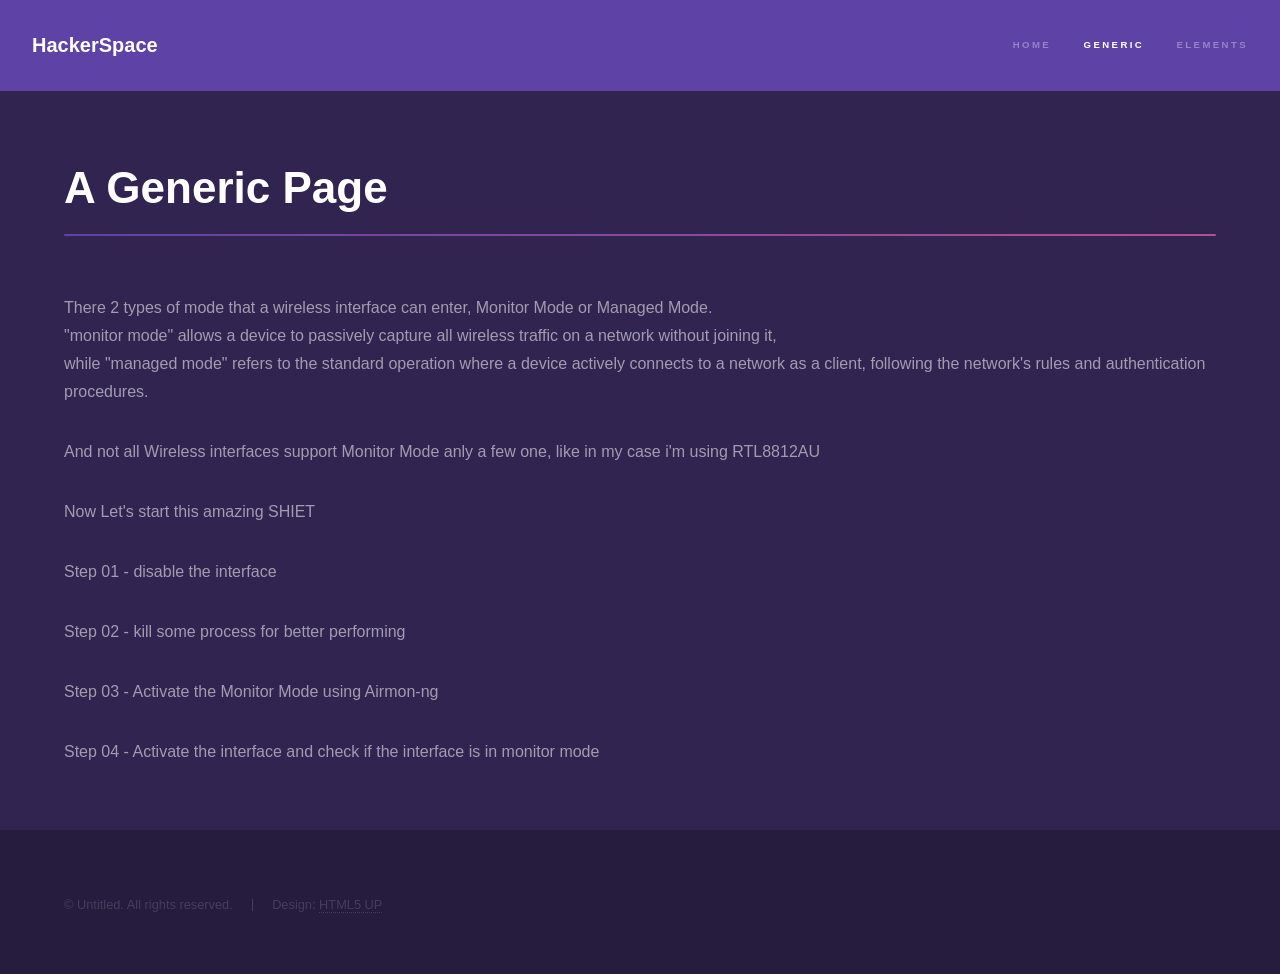
==== generic_monitor_mode.html @ bdade657 "Add files via upload" ====
<!DOCTYPE HTML>
<!--
	Hyperspace by HTML5 UP
	html5up.net | @ajlkn
	Free for personal and commercial use under the CCA 3.0 license (html5up.net/license)
-->
<html>
	<head>
		<title>Generic - Hyperspace by HTML5 UP</title>
		<meta charset="utf-8" />
		<meta name="viewport" content="width=device-width, initial-scale=1, user-scalable=no" />
		<link rel="stylesheet" href="assets/css/main.css" />
		<noscript><link rel="stylesheet" href="assets/css/noscript.css" /></noscript>
	</head>
	<body class="is-preload">

		<!-- Header -->
			<header id="header">
				<a href="index.html" class="title">HackerSpace</a>
				<nav>
					<ul>
						<li><a href="index.html">Home</a></li>
						<li><a href="generic.html" class="active">Generic</a></li>
						<li><a href="elements.html">Elements</a></li>
					</ul>
				</nav>
			</header>

		<!-- Wrapper -->
			<div id="wrapper">

				<!-- Main -->
					<section id="main" class="wrapper">
						<div class="inner">
							<h1 class="major">A Generic Page</h1>
							<p>There 2 types of mode that a wireless interface can enter, Monitor Mode or Managed Mode. <br />
								"monitor mode" allows a device to passively capture all wireless traffic on a network without joining it, <br />
								 while "managed mode" refers to the standard operation where a device actively connects to a network as a client, following the network's rules and authentication procedures. 
							</p>
							<p>And not all Wireless interfaces support Monitor Mode anly a few one, like in my case i'm using RTL8812AU</p>
							<p>Now Let's start this amazing SHIET</p>

							<p>Step 01 - disable the interface</p>
							<p>Step 02 - kill some process for better performing</p>
							<p>Step 03 - Activate the Monitor Mode using Airmon-ng</p>
							<p>Step 04 - Activate the interface and check if the interface is in monitor mode </p>
						</div>
					</section>

			</div>

		<!-- Footer -->
			<footer id="footer" class="wrapper alt">
				<div class="inner">
					<ul class="menu">
						<li>&copy; Untitled. All rights reserved.</li><li>Design: <a href="http://html5up.net">HTML5 UP</a></li>
					</ul>
				</div>
			</footer>

		<!-- Scripts -->
			<script src="assets/js/jquery.min.js"></script>
			<script src="assets/js/jquery.scrollex.min.js"></script>
			<script src="assets/js/jquery.scrolly.min.js"></script>
			<script src="assets/js/browser.min.js"></script>
			<script src="assets/js/breakpoints.min.js"></script>
			<script src="assets/js/util.js"></script>
			<script src="assets/js/main.js"></script>

	</body>
</html>
---- assets/css/main.css ----
@import url(fontawesome-all.min.css);

/*
	Hyperspace by HTML5 UP
	html5up.net | @ajlkn
	Free for personal and commercial use under the CCA 3.0 license (html5up.net/license)
*/

html, body, div, span, applet, object,
iframe, h1, h2, h3, h4, h5, h6, p, blockquote,
pre, a, abbr, acronym, address, big, cite,
code, del, dfn, em, img, ins, kbd, q, s, samp,
small, strike, strong, sub, sup, tt, var, b,
u, i, center, dl, dt, dd, ol, ul, li, fieldset,
form, label, legend, table, caption, tbody,
tfoot, thead, tr, th, td, article, aside,
canvas, details, embed, figure, figcaption,
footer, header, hgroup, menu, nav, output, ruby,
section, summary, time, mark, audio, video {
	margin: 0;
	padding: 0;
	border: 0;
	font-size: 100%;
	font: inherit;
	vertical-align: baseline;}

article, aside, details, figcaption, figure,
footer, header, hgroup, menu, nav, section {
	display: block;}

body {
	line-height: 1;
}

ol, ul {
	list-style: none;
}

blockquote, q {
	quotes: none;
}

	blockquote:before, blockquote:after, q:before, q:after {
		content: '';
		content: none;
	}

table {
	border-collapse: collapse;
	border-spacing: 0;
}

body {
	-webkit-text-size-adjust: none;
}

mark {
	background-color: transparent;
	color: inherit;
}

input::-moz-focus-inner {
	border: 0;
	padding: 0;
}

input, select, textarea {
	-moz-appearance: none;
	-webkit-appearance: none;
	-ms-appearance: none;
	appearance: none;
}

/* Basic */

	@-ms-viewport {
		width: device-width;
	}

	body {
		-ms-overflow-style: scrollbar;
	}

	@media screen and (max-width: 480px) {

		html, body {
			min-width: 320px;
		}

	}

	html {
		box-sizing: border-box;
	}

	*, *:before, *:after {
		box-sizing: inherit;
	}

	body {
		background: #312450;
	}

		body.is-preload *, body.is-preload *:before, body.is-preload *:after {
			-moz-animation: none !important;
			-webkit-animation: none !important;
			-ms-animation: none !important;
			animation: none !important;
			-moz-transition: none !important;
			-webkit-transition: none !important;
			-ms-transition: none !important;
			transition: none !important;
		}

/* Type */

	body, input, select, textarea {
		color: rgba(255, 255, 255, 0.55);
		font-family: Arial, Helvetica, sans-serif;
		font-size: 16.5pt;
		font-weight: normal;
		line-height: 1.75;
	}

		@media screen and (max-width: 1680px) {

			body, input, select, textarea {
				font-size: 13pt;
			}

		}

		@media screen and (max-width: 1280px) {

			body, input, select, textarea {
				font-size: 12pt;
			}

		}

		@media screen and (max-width: 360px) {

			body, input, select, textarea {
				font-size: 11pt;
			}

		}

	a {
		-moz-transition: color 0.2s ease, border-bottom-color 0.2s ease;
		-webkit-transition: color 0.2s ease, border-bottom-color 0.2s ease;
		-ms-transition: color 0.2s ease, border-bottom-color 0.2s ease;
		transition: color 0.2s ease, border-bottom-color 0.2s ease;
		border-bottom: dotted 1px rgba(255, 255, 255, 0.35);
		color: inherit;
		text-decoration: none;
	}

		a:hover {
			border-bottom-color: transparent;
			color: #ffffff;
		}

	strong, b {
		color: #ffffff;
		font-weight: bold;
	}

	em, i {
		font-style: italic;
	}

	p {
		margin: 0 0 2em 0;
	}

	h1, h2, h3, h4, h5, h6 {
		color: #ffffff;
		font-weight: bold;
		line-height: 1.5;
		margin: 0 0 0.5em 0;
	}

		h1 a, h2 a, h3 a, h4 a, h5 a, h6 a {
			color: inherit;
			text-decoration: none;
		}

	h1 {
		font-size: 2.75em;
	}

		h1.major {
			margin: 0 0 1.3em 0;
			position: relative;
			padding-bottom: 0.35em;
		}

			h1.major:after {
				background-image: -moz-linear-gradient(to right, #5e42a6, #b74e91);
				background-image: -webkit-linear-gradient(to right, #5e42a6, #b74e91);
				background-image: -ms-linear-gradient(to right, #5e42a6, #b74e91);
				background-image: linear-gradient(to right, #5e42a6, #b74e91);
				-moz-transition: max-width 0.2s ease;
				-webkit-transition: max-width 0.2s ease;
				-ms-transition: max-width 0.2s ease;
				transition: max-width 0.2s ease;
				border-radius: 0.2em;
				bottom: 0;
				content: '';
				height: 0.05em;
				position: absolute;
				right: 0;
				width: 100%;
			}

	h2 {
		font-size: 1.75em;
	}

	h3 {
		font-size: 1.1em;
	}

	h4 {
		font-size: 1em;
	}

	h5 {
		font-size: 0.8em;
	}

	h6 {
		font-size: 0.6em;
	}

	@media screen and (max-width: 736px) {

		h1 {
			font-size: 2em;
		}

		h2 {
			font-size: 1.25em;
		}

		h3 {
			font-size: 1em;
		}

		h4 {
			font-size: 0.8em;
		}

		h5 {
			font-size: 0.6em;
		}

		h6 {
			font-size: 0.6em;
		}

	}

	sub {
		font-size: 0.8em;
		position: relative;
		top: 0.5em;
	}

	sup {
		font-size: 0.8em;
		position: relative;
		top: -0.5em;
	}

	blockquote {
		border-left: solid 4px rgba(255, 255, 255, 0.15);
		font-style: italic;
		margin: 0 0 2em 0;
		padding: 0.5em 0 0.5em 2em;
	}

	code {
		background: rgba(255, 255, 255, 0.05);
		border-radius: 0.25em;
		border: solid 1px rgba(255, 255, 255, 0.15);
		font-family: "Courier New", monospace;
		font-size: 0.9em;
		margin: 0 0.25em;
		padding: 0.25em 0.65em;
	}

	pre {
		-webkit-overflow-scrolling: touch;
		font-family: "Courier New", monospace;
		font-size: 0.9em;
		margin: 0 0 2em 0;
	}

		pre code {
			display: block;
			line-height: 1.75em;
			padding: 1em 1.5em;
			overflow-x: auto;
		}

	hr {
		border: 0;
		border-bottom: solid 1px rgba(255, 255, 255, 0.15);
		margin: 2em 0;
	}

		hr.major {
			margin: 3em 0;
		}

	.align-left {
		text-align: left;
	}

	.align-center {
		text-align: center;
	}

	.align-right {
		text-align: right;
	}

/* Row */

	.row {
		display: flex;
		flex-wrap: wrap;
		box-sizing: border-box;
		align-items: stretch;
	}

		.row > * {
			box-sizing: border-box;
		}

		.row.gtr-uniform > * > :last-child {
			margin-bottom: 0;
		}

		.row.aln-left {
			justify-content: flex-start;
		}

		.row.aln-center {
			justify-content: center;
		}

		.row.aln-right {
			justify-content: flex-end;
		}

		.row.aln-top {
			align-items: flex-start;
		}

		.row.aln-middle {
			align-items: center;
		}

		.row.aln-bottom {
			align-items: flex-end;
		}

		.row > .imp {
			order: -1;
		}

		.row > .col-1 {
			width: 8.33333%;
		}

		.row > .off-1 {
			margin-left: 8.33333%;
		}

		.row > .col-2 {
			width: 16.66667%;
		}

		.row > .off-2 {
			margin-left: 16.66667%;
		}

		.row > .col-3 {
			width: 25%;
		}

		.row > .off-3 {
			margin-left: 25%;
		}

		.row > .col-4 {
			width: 33.33333%;
		}

		.row > .off-4 {
			margin-left: 33.33333%;
		}

		.row > .col-5 {
			width: 41.66667%;
		}

		.row > .off-5 {
			margin-left: 41.66667%;
		}

		.row > .col-6 {
			width: 50%;
		}

		.row > .off-6 {
			margin-left: 50%;
		}

		.row > .col-7 {
			width: 58.33333%;
		}

		.row > .off-7 {
			margin-left: 58.33333%;
		}

		.row > .col-8 {
			width: 66.66667%;
		}

		.row > .off-8 {
			margin-left: 66.66667%;
		}

		.row > .col-9 {
			width: 75%;
		}

		.row > .off-9 {
			margin-left: 75%;
		}

		.row > .col-10 {
			width: 83.33333%;
		}

		.row > .off-10 {
			margin-left: 83.33333%;
		}

		.row > .col-11 {
			width: 91.66667%;
		}

		.row > .off-11 {
			margin-left: 91.66667%;
		}

		.row > .col-12 {
			width: 100%;
		}

		.row > .off-12 {
			margin-left: 100%;
		}

		.row.gtr-0 {
			margin-top: 0;
			margin-left: 0em;
		}

			.row.gtr-0 > * {
				padding: 0 0 0 0em;
			}

			.row.gtr-0.gtr-uniform {
				margin-top: 0em;
			}

				.row.gtr-0.gtr-uniform > * {
					padding-top: 0em;
				}

		.row.gtr-25 {
			margin-top: 0;
			margin-left: -0.375em;
		}

			.row.gtr-25 > * {
				padding: 0 0 0 0.375em;
			}

			.row.gtr-25.gtr-uniform {
				margin-top: -0.375em;
			}

				.row.gtr-25.gtr-uniform > * {
					padding-top: 0.375em;
				}

		.row.gtr-50 {
			margin-top: 0;
			margin-left: -0.75em;
		}

			.row.gtr-50 > * {
				padding: 0 0 0 0.75em;
			}

			.row.gtr-50.gtr-uniform {
				margin-top: -0.75em;
			}

				.row.gtr-50.gtr-uniform > * {
					padding-top: 0.75em;
				}

		.row {
			margin-top: 0;
			margin-left: -1.5em;
		}

			.row > * {
				padding: 0 0 0 1.5em;
			}

			.row.gtr-uniform {
				margin-top: -1.5em;
			}

				.row.gtr-uniform > * {
					padding-top: 1.5em;
				}

		.row.gtr-150 {
			margin-top: 0;
			margin-left: -2.25em;
		}

			.row.gtr-150 > * {
				padding: 0 0 0 2.25em;
			}

			.row.gtr-150.gtr-uniform {
				margin-top: -2.25em;
			}

				.row.gtr-150.gtr-uniform > * {
					padding-top: 2.25em;
				}

		.row.gtr-200 {
			margin-top: 0;
			margin-left: -3em;
		}

			.row.gtr-200 > * {
				padding: 0 0 0 3em;
			}

			.row.gtr-200.gtr-uniform {
				margin-top: -3em;
			}

				.row.gtr-200.gtr-uniform > * {
					padding-top: 3em;
				}

		@media screen and (max-width: 1680px) {

			.row {
				display: flex;
				flex-wrap: wrap;
				box-sizing: border-box;
				align-items: stretch;
			}

				.row > * {
					box-sizing: border-box;
				}

				.row.gtr-uniform > * > :last-child {
					margin-bottom: 0;
				}

				.row.aln-left {
					justify-content: flex-start;
				}

				.row.aln-center {
					justify-content: center;
				}

				.row.aln-right {
					justify-content: flex-end;
				}

				.row.aln-top {
					align-items: flex-start;
				}

				.row.aln-middle {
					align-items: center;
				}

				.row.aln-bottom {
					align-items: flex-end;
				}

				.row > .imp-xlarge {
					order: -1;
				}

				.row > .col-1-xlarge {
					width: 8.33333%;
				}

				.row > .off-1-xlarge {
					margin-left: 8.33333%;
				}

				.row > .col-2-xlarge {
					width: 16.66667%;
				}

				.row > .off-2-xlarge {
					margin-left: 16.66667%;
				}

				.row > .col-3-xlarge {
					width: 25%;
				}

				.row > .off-3-xlarge {
					margin-left: 25%;
				}

				.row > .col-4-xlarge {
					width: 33.33333%;
				}

				.row > .off-4-xlarge {
					margin-left: 33.33333%;
				}

				.row > .col-5-xlarge {
					width: 41.66667%;
				}

				.row > .off-5-xlarge {
					margin-left: 41.66667%;
				}

				.row > .col-6-xlarge {
					width: 50%;
				}

				.row > .off-6-xlarge {
					margin-left: 50%;
				}

				.row > .col-7-xlarge {
					width: 58.33333%;
				}

				.row > .off-7-xlarge {
					margin-left: 58.33333%;
				}

				.row > .col-8-xlarge {
					width: 66.66667%;
				}

				.row > .off-8-xlarge {
					margin-left: 66.66667%;
				}

				.row > .col-9-xlarge {
					width: 75%;
				}

				.row > .off-9-xlarge {
					margin-left: 75%;
				}

				.row > .col-10-xlarge {
					width: 83.33333%;
				}

				.row > .off-10-xlarge {
					margin-left: 83.33333%;
				}

				.row > .col-11-xlarge {
					width: 91.66667%;
				}

				.row > .off-11-xlarge {
					margin-left: 91.66667%;
				}

				.row > .col-12-xlarge {
					width: 100%;
				}

				.row > .off-12-xlarge {
					margin-left: 100%;
				}

				.row.gtr-0 {
					margin-top: 0;
					margin-left: 0em;
				}

					.row.gtr-0 > * {
						padding: 0 0 0 0em;
					}

					.row.gtr-0.gtr-uniform {
						margin-top: 0em;
					}

						.row.gtr-0.gtr-uniform > * {
							padding-top: 0em;
						}

				.row.gtr-25 {
					margin-top: 0;
					margin-left: -0.375em;
				}

					.row.gtr-25 > * {
						padding: 0 0 0 0.375em;
					}

					.row.gtr-25.gtr-uniform {
						margin-top: -0.375em;
					}

						.row.gtr-25.gtr-uniform > * {
							padding-top: 0.375em;
						}

				.row.gtr-50 {
					margin-top: 0;
					margin-left: -0.75em;
				}

					.row.gtr-50 > * {
						padding: 0 0 0 0.75em;
					}

					.row.gtr-50.gtr-uniform {
						margin-top: -0.75em;
					}

						.row.gtr-50.gtr-uniform > * {
							padding-top: 0.75em;
						}

				.row {
					margin-top: 0;
					margin-left: -1.5em;
				}

					.row > * {
						padding: 0 0 0 1.5em;
					}

					.row.gtr-uniform {
						margin-top: -1.5em;
					}

						.row.gtr-uniform > * {
							padding-top: 1.5em;
						}

				.row.gtr-150 {
					margin-top: 0;
					margin-left: -2.25em;
				}

					.row.gtr-150 > * {
						padding: 0 0 0 2.25em;
					}

					.row.gtr-150.gtr-uniform {
						margin-top: -2.25em;
					}

						.row.gtr-150.gtr-uniform > * {
							padding-top: 2.25em;
						}

				.row.gtr-200 {
					margin-top: 0;
					margin-left: -3em;
				}

					.row.gtr-200 > * {
						padding: 0 0 0 3em;
					}

					.row.gtr-200.gtr-uniform {
						margin-top: -3em;
					}

						.row.gtr-200.gtr-uniform > * {
							padding-top: 3em;
						}

		}

		@media screen and (max-width: 1280px) {

			.row {
				display: flex;
				flex-wrap: wrap;
				box-sizing: border-box;
				align-items: stretch;
			}

				.row > * {
					box-sizing: border-box;
				}

				.row.gtr-uniform > * > :last-child {
					margin-bottom: 0;
				}

				.row.aln-left {
					justify-content: flex-start;
				}

				.row.aln-center {
					justify-content: center;
				}

				.row.aln-right {
					justify-content: flex-end;
				}

				.row.aln-top {
					align-items: flex-start;
				}

				.row.aln-middle {
					align-items: center;
				}

				.row.aln-bottom {
					align-items: flex-end;
				}

				.row > .imp-large {
					order: -1;
				}

				.row > .col-1-large {
					width: 8.33333%;
				}

				.row > .off-1-large {
					margin-left: 8.33333%;
				}

				.row > .col-2-large {
					width: 16.66667%;
				}

				.row > .off-2-large {
					margin-left: 16.66667%;
				}

				.row > .col-3-large {
					width: 25%;
				}

				.row > .off-3-large {
					margin-left: 25%;
				}

				.row > .col-4-large {
					width: 33.33333%;
				}

				.row > .off-4-large {
					margin-left: 33.33333%;
				}

				.row > .col-5-large {
					width: 41.66667%;
				}

				.row > .off-5-large {
					margin-left: 41.66667%;
				}

				.row > .col-6-large {
					width: 50%;
				}

				.row > .off-6-large {
					margin-left: 50%;
				}

				.row > .col-7-large {
					width: 58.33333%;
				}

				.row > .off-7-large {
					margin-left: 58.33333%;
				}

				.row > .col-8-large {
					width: 66.66667%;
				}

				.row > .off-8-large {
					margin-left: 66.66667%;
				}

				.row > .col-9-large {
					width: 75%;
				}

				.row > .off-9-large {
					margin-left: 75%;
				}

				.row > .col-10-large {
					width: 83.33333%;
				}

				.row > .off-10-large {
					margin-left: 83.33333%;
				}

				.row > .col-11-large {
					width: 91.66667%;
				}

				.row > .off-11-large {
					margin-left: 91.66667%;
				}

				.row > .col-12-large {
					width: 100%;
				}

				.row > .off-12-large {
					margin-left: 100%;
				}

				.row.gtr-0 {
					margin-top: 0;
					margin-left: 0em;
				}

					.row.gtr-0 > * {
						padding: 0 0 0 0em;
					}

					.row.gtr-0.gtr-uniform {
						margin-top: 0em;
					}

						.row.gtr-0.gtr-uniform > * {
							padding-top: 0em;
						}

				.row.gtr-25 {
					margin-top: 0;
					margin-left: -0.375em;
				}

					.row.gtr-25 > * {
						padding: 0 0 0 0.375em;
					}

					.row.gtr-25.gtr-uniform {
						margin-top: -0.375em;
					}

						.row.gtr-25.gtr-uniform > * {
							padding-top: 0.375em;
						}

				.row.gtr-50 {
					margin-top: 0;
					margin-left: -0.75em;
				}

					.row.gtr-50 > * {
						padding: 0 0 0 0.75em;
					}

					.row.gtr-50.gtr-uniform {
						margin-top: -0.75em;
					}

						.row.gtr-50.gtr-uniform > * {
							padding-top: 0.75em;
						}

				.row {
					margin-top: 0;
					margin-left: -1.5em;
				}

					.row > * {
						padding: 0 0 0 1.5em;
					}

					.row.gtr-uniform {
						margin-top: -1.5em;
					}

						.row.gtr-uniform > * {
							padding-top: 1.5em;
						}

				.row.gtr-150 {
					margin-top: 0;
					margin-left: -2.25em;
				}

					.row.gtr-150 > * {
						padding: 0 0 0 2.25em;
					}

					.row.gtr-150.gtr-uniform {
						margin-top: -2.25em;
					}

						.row.gtr-150.gtr-uniform > * {
							padding-top: 2.25em;
						}

				.row.gtr-200 {
					margin-top: 0;
					margin-left: -3em;
				}

					.row.gtr-200 > * {
						padding: 0 0 0 3em;
					}

					.row.gtr-200.gtr-uniform {
						margin-top: -3em;
					}

						.row.gtr-200.gtr-uniform > * {
							padding-top: 3em;
						}

		}

		@media screen and (max-width: 980px) {

			.row {
				display: flex;
				flex-wrap: wrap;
				box-sizing: border-box;
				align-items: stretch;
			}

				.row > * {
					box-sizing: border-box;
				}

				.row.gtr-uniform > * > :last-child {
					margin-bottom: 0;
				}

				.row.aln-left {
					justify-content: flex-start;
				}

				.row.aln-center {
					justify-content: center;
				}

				.row.aln-right {
					justify-content: flex-end;
				}

				.row.aln-top {
					align-items: flex-start;
				}

				.row.aln-middle {
					align-items: center;
				}

				.row.aln-bottom {
					align-items: flex-end;
				}

				.row > .imp-medium {
					order: -1;
				}

				.row > .col-1-medium {
					width: 8.33333%;
				}

				.row > .off-1-medium {
					margin-left: 8.33333%;
				}

				.row > .col-2-medium {
					width: 16.66667%;
				}

				.row > .off-2-medium {
					margin-left: 16.66667%;
				}

				.row > .col-3-medium {
					width: 25%;
				}

				.row > .off-3-medium {
					margin-left: 25%;
				}

				.row > .col-4-medium {
					width: 33.33333%;
				}

				.row > .off-4-medium {
					margin-left: 33.33333%;
				}

				.row > .col-5-medium {
					width: 41.66667%;
				}

				.row > .off-5-medium {
					margin-left: 41.66667%;
				}

				.row > .col-6-medium {
					width: 50%;
				}

				.row > .off-6-medium {
					margin-left: 50%;
				}

				.row > .col-7-medium {
					width: 58.33333%;
				}

				.row > .off-7-medium {
					margin-left: 58.33333%;
				}

				.row > .col-8-medium {
					width: 66.66667%;
				}

				.row > .off-8-medium {
					margin-left: 66.66667%;
				}

				.row > .col-9-medium {
					width: 75%;
				}

				.row > .off-9-medium {
					margin-left: 75%;
				}

				.row > .col-10-medium {
					width: 83.33333%;
				}

				.row > .off-10-medium {
					margin-left: 83.33333%;
				}

				.row > .col-11-medium {
					width: 91.66667%;
				}

				.row > .off-11-medium {
					margin-left: 91.66667%;
				}

				.row > .col-12-medium {
					width: 100%;
				}

				.row > .off-12-medium {
					margin-left: 100%;
				}

				.row.gtr-0 {
					margin-top: 0;
					margin-left: 0em;
				}

					.row.gtr-0 > * {
						padding: 0 0 0 0em;
					}

					.row.gtr-0.gtr-uniform {
						margin-top: 0em;
					}

						.row.gtr-0.gtr-uniform > * {
							padding-top: 0em;
						}

				.row.gtr-25 {
					margin-top: 0;
					margin-left: -0.375em;
				}

					.row.gtr-25 > * {
						padding: 0 0 0 0.375em;
					}

					.row.gtr-25.gtr-uniform {
						margin-top: -0.375em;
					}

						.row.gtr-25.gtr-uniform > * {
							padding-top: 0.375em;
						}

				.row.gtr-50 {
					margin-top: 0;
					margin-left: -0.75em;
				}

					.row.gtr-50 > * {
						padding: 0 0 0 0.75em;
					}

					.row.gtr-50.gtr-uniform {
						margin-top: -0.75em;
					}

						.row.gtr-50.gtr-uniform > * {
							padding-top: 0.75em;
						}

				.row {
					margin-top: 0;
					margin-left: -1.5em;
				}

					.row > * {
						padding: 0 0 0 1.5em;
					}

					.row.gtr-uniform {
						margin-top: -1.5em;
					}

						.row.gtr-uniform > * {
							padding-top: 1.5em;
						}

				.row.gtr-150 {
					margin-top: 0;
					margin-left: -2.25em;
				}

					.row.gtr-150 > * {
						padding: 0 0 0 2.25em;
					}

					.row.gtr-150.gtr-uniform {
						margin-top: -2.25em;
					}

						.row.gtr-150.gtr-uniform > * {
							padding-top: 2.25em;
						}

				.row.gtr-200 {
					margin-top: 0;
					margin-left: -3em;
				}

					.row.gtr-200 > * {
						padding: 0 0 0 3em;
					}

					.row.gtr-200.gtr-uniform {
						margin-top: -3em;
					}

						.row.gtr-200.gtr-uniform > * {
							padding-top: 3em;
						}

		}

		@media screen and (max-width: 736px) {

			.row {
				display: flex;
				flex-wrap: wrap;
				box-sizing: border-box;
				align-items: stretch;
			}

				.row > * {
					box-sizing: border-box;
				}

				.row.gtr-uniform > * > :last-child {
					margin-bottom: 0;
				}

				.row.aln-left {
					justify-content: flex-start;
				}

				.row.aln-center {
					justify-content: center;
				}

				.row.aln-right {
					justify-content: flex-end;
				}

				.row.aln-top {
					align-items: flex-start;
				}

				.row.aln-middle {
					align-items: center;
				}

				.row.aln-bottom {
					align-items: flex-end;
				}

				.row > .imp-small {
					order: -1;
				}

				.row > .col-1-small {
					width: 8.33333%;
				}

				.row > .off-1-small {
					margin-left: 8.33333%;
				}

				.row > .col-2-small {
					width: 16.66667%;
				}

				.row > .off-2-small {
					margin-left: 16.66667%;
				}

				.row > .col-3-small {
					width: 25%;
				}

				.row > .off-3-small {
					margin-left: 25%;
				}

				.row > .col-4-small {
					width: 33.33333%;
				}

				.row > .off-4-small {
					margin-left: 33.33333%;
				}

				.row > .col-5-small {
					width: 41.66667%;
				}

				.row > .off-5-small {
					margin-left: 41.66667%;
				}

				.row > .col-6-small {
					width: 50%;
				}

				.row > .off-6-small {
					margin-left: 50%;
				}

				.row > .col-7-small {
					width: 58.33333%;
				}

				.row > .off-7-small {
					margin-left: 58.33333%;
				}

				.row > .col-8-small {
					width: 66.66667%;
				}

				.row > .off-8-small {
					margin-left: 66.66667%;
				}

				.row > .col-9-small {
					width: 75%;
				}

				.row > .off-9-small {
					margin-left: 75%;
				}

				.row > .col-10-small {
					width: 83.33333%;
				}

				.row > .off-10-small {
					margin-left: 83.33333%;
				}

				.row > .col-11-small {
					width: 91.66667%;
				}

				.row > .off-11-small {
					margin-left: 91.66667%;
				}

				.row > .col-12-small {
					width: 100%;
				}

				.row > .off-12-small {
					margin-left: 100%;
				}

				.row.gtr-0 {
					margin-top: 0;
					margin-left: 0em;
				}

					.row.gtr-0 > * {
						padding: 0 0 0 0em;
					}

					.row.gtr-0.gtr-uniform {
						margin-top: 0em;
					}

						.row.gtr-0.gtr-uniform > * {
							padding-top: 0em;
						}

				.row.gtr-25 {
					margin-top: 0;
					margin-left: -0.375em;
				}

					.row.gtr-25 > * {
						padding: 0 0 0 0.375em;
					}

					.row.gtr-25.gtr-uniform {
						margin-top: -0.375em;
					}

						.row.gtr-25.gtr-uniform > * {
							padding-top: 0.375em;
						}

				.row.gtr-50 {
					margin-top: 0;
					margin-left: -0.75em;
				}

					.row.gtr-50 > * {
						padding: 0 0 0 0.75em;
					}

					.row.gtr-50.gtr-uniform {
						margin-top: -0.75em;
					}

						.row.gtr-50.gtr-uniform > * {
							padding-top: 0.75em;
						}

				.row {
					margin-top: 0;
					margin-left: -1.5em;
				}

					.row > * {
						padding: 0 0 0 1.5em;
					}

					.row.gtr-uniform {
						margin-top: -1.5em;
					}

						.row.gtr-uniform > * {
							padding-top: 1.5em;
						}

				.row.gtr-150 {
					margin-top: 0;
					margin-left: -2.25em;
				}

					.row.gtr-150 > * {
						padding: 0 0 0 2.25em;
					}

					.row.gtr-150.gtr-uniform {
						margin-top: -2.25em;
					}

						.row.gtr-150.gtr-uniform > * {
							padding-top: 2.25em;
						}

				.row.gtr-200 {
					margin-top: 0;
					margin-left: -3em;
				}

					.row.gtr-200 > * {
						padding: 0 0 0 3em;
					}

					.row.gtr-200.gtr-uniform {
						margin-top: -3em;
					}

						.row.gtr-200.gtr-uniform > * {
							padding-top: 3em;
						}

		}

		@media screen and (max-width: 480px) {

			.row {
				display: flex;
				flex-wrap: wrap;
				box-sizing: border-box;
				align-items: stretch;
			}

				.row > * {
					box-sizing: border-box;
				}

				.row.gtr-uniform > * > :last-child {
					margin-bottom: 0;
				}

				.row.aln-left {
					justify-content: flex-start;
				}

				.row.aln-center {
					justify-content: center;
				}

				.row.aln-right {
					justify-content: flex-end;
				}

				.row.aln-top {
					align-items: flex-start;
				}

				.row.aln-middle {
					align-items: center;
				}

				.row.aln-bottom {
					align-items: flex-end;
				}

				.row > .imp-xsmall {
					order: -1;
				}

				.row > .col-1-xsmall {
					width: 8.33333%;
				}

				.row > .off-1-xsmall {
					margin-left: 8.33333%;
				}

				.row > .col-2-xsmall {
					width: 16.66667%;
				}

				.row > .off-2-xsmall {
					margin-left: 16.66667%;
				}

				.row > .col-3-xsmall {
					width: 25%;
				}

				.row > .off-3-xsmall {
					margin-left: 25%;
				}

				.row > .col-4-xsmall {
					width: 33.33333%;
				}

				.row > .off-4-xsmall {
					margin-left: 33.33333%;
				}

				.row > .col-5-xsmall {
					width: 41.66667%;
				}

				.row > .off-5-xsmall {
					margin-left: 41.66667%;
				}

				.row > .col-6-xsmall {
					width: 50%;
				}

				.row > .off-6-xsmall {
					margin-left: 50%;
				}

				.row > .col-7-xsmall {
					width: 58.33333%;
				}

				.row > .off-7-xsmall {
					margin-left: 58.33333%;
				}

				.row > .col-8-xsmall {
					width: 66.66667%;
				}

				.row > .off-8-xsmall {
					margin-left: 66.66667%;
				}

				.row > .col-9-xsmall {
					width: 75%;
				}

				.row > .off-9-xsmall {
					margin-left: 75%;
				}

				.row > .col-10-xsmall {
					width: 83.33333%;
				}

				.row > .off-10-xsmall {
					margin-left: 83.33333%;
				}

				.row > .col-11-xsmall {
					width: 91.66667%;
				}

				.row > .off-11-xsmall {
					margin-left: 91.66667%;
				}

				.row > .col-12-xsmall {
					width: 100%;
				}

				.row > .off-12-xsmall {
					margin-left: 100%;
				}

				.row.gtr-0 {
					margin-top: 0;
					margin-left: 0em;
				}

					.row.gtr-0 > * {
						padding: 0 0 0 0em;
					}

					.row.gtr-0.gtr-uniform {
						margin-top: 0em;
					}

						.row.gtr-0.gtr-uniform > * {
							padding-top: 0em;
						}

				.row.gtr-25 {
					margin-top: 0;
					margin-left: -0.375em;
				}

					.row.gtr-25 > * {
						padding: 0 0 0 0.375em;
					}

					.row.gtr-25.gtr-uniform {
						margin-top: -0.375em;
					}

						.row.gtr-25.gtr-uniform > * {
							padding-top: 0.375em;
						}

				.row.gtr-50 {
					margin-top: 0;
					margin-left: -0.75em;
				}

					.row.gtr-50 > * {
						padding: 0 0 0 0.75em;
					}

					.row.gtr-50.gtr-uniform {
						margin-top: -0.75em;
					}

						.row.gtr-50.gtr-uniform > * {
							padding-top: 0.75em;
						}

				.row {
					margin-top: 0;
					margin-left: -1.5em;
				}

					.row > * {
						padding: 0 0 0 1.5em;
					}

					.row.gtr-uniform {
						margin-top: -1.5em;
					}

						.row.gtr-uniform > * {
							padding-top: 1.5em;
						}

				.row.gtr-150 {
					margin-top: 0;
					margin-left: -2.25em;
				}

					.row.gtr-150 > * {
						padding: 0 0 0 2.25em;
					}

					.row.gtr-150.gtr-uniform {
						margin-top: -2.25em;
					}

						.row.gtr-150.gtr-uniform > * {
							padding-top: 2.25em;
						}

				.row.gtr-200 {
					margin-top: 0;
					margin-left: -3em;
				}

					.row.gtr-200 > * {
						padding: 0 0 0 3em;
					}

					.row.gtr-200.gtr-uniform {
						margin-top: -3em;
					}

						.row.gtr-200.gtr-uniform > * {
							padding-top: 3em;
						}

		}

/* Box */

	.box {
		border-radius: 0.25em;
		border: solid 1px rgba(255, 255, 255, 0.15);
		margin-bottom: 2em;
		padding: 1.5em;
	}

		.box > :last-child,
		.box > :last-child > :last-child,
		.box > :last-child > :last-child > :last-child {
			margin-bottom: 0;
		}

		.box.alt {
			border: 0;
			border-radius: 0;
			padding: 0;
		}

/* Button */

	input[type="submit"],
	input[type="reset"],
	input[type="button"],
	button,
	.button {
		-moz-appearance: none;
		-webkit-appearance: none;
		-ms-appearance: none;
		appearance: none;
		-moz-transition: border-color 0.2s ease;
		-webkit-transition: border-color 0.2s ease;
		-ms-transition: border-color 0.2s ease;
		transition: border-color 0.2s ease;
		background-color: transparent;
		border: solid 1px !important;
		border-color: rgba(255, 255, 255, 0.15) !important;
		border-radius: 3em;
		color: #ffffff !important;
		cursor: pointer;
		display: inline-block;
		font-size: 0.6em;
		font-weight: bold;
		height: calc(4.75em + 2px);
		letter-spacing: 0.25em;
		line-height: 4.75em;
		outline: 0;
		padding: 0 3.75em;
		position: relative;
		text-align: center;
		text-decoration: none;
		text-transform: uppercase;
		white-space: nowrap;
	}

		input[type="submit"]:after,
		input[type="reset"]:after,
		input[type="button"]:after,
		button:after,
		.button:after {
			-moz-transform: scale(0.25);
			-webkit-transform: scale(0.25);
			-ms-transform: scale(0.25);
			transform: scale(0.25);
			pointer-events: none;
			-moz-transition: opacity 0.2s ease, -moz-transform 0.2s ease;
			-webkit-transition: opacity 0.2s ease, -webkit-transform 0.2s ease;
			-ms-transition: opacity 0.2s ease, -ms-transform 0.2s ease;
			transition: opacity 0.2s ease, transform 0.2s ease;
			background: #ffffff;
			border-radius: 3em;
			content: '';
			height: 100%;
			left: 0;
			opacity: 0;
			position: absolute;
			top: 0;
			width: 100%;
		}

		input[type="submit"].icon:before,
		input[type="reset"].icon:before,
		input[type="button"].icon:before,
		button.icon:before,
		.button.icon:before {
			margin-right: 0.75em;
		}

		input[type="submit"].fit,
		input[type="reset"].fit,
		input[type="button"].fit,
		button.fit,
		.button.fit {
			width: 100%;
		}

		input[type="submit"].small,
		input[type="reset"].small,
		input[type="button"].small,
		button.small,
		.button.small {
			font-size: 0.4em;
		}

		input[type="submit"].large,
		input[type="reset"].large,
		input[type="button"].large,
		button.large,
		.button.large {
			font-size: 0.8em;
		}

		input[type="submit"].primary,
		input[type="reset"].primary,
		input[type="button"].primary,
		button.primary,
		.button.primary {
			background-color: #ffffff;
			color: #312450 !important;
		}

			input[type="submit"].primary:after,
			input[type="reset"].primary:after,
			input[type="button"].primary:after,
			button.primary:after,
			.button.primary:after {
				display: none;
			}

		input[type="submit"].disabled, input[type="submit"]:disabled,
		input[type="reset"].disabled,
		input[type="reset"]:disabled,
		input[type="button"].disabled,
		input[type="button"]:disabled,
		button.disabled,
		button:disabled,
		.button.disabled,
		.button:disabled {
			cursor: default;
			opacity: 0.5;
			pointer-events: none;
		}

		input[type="submit"]:hover,
		input[type="reset"]:hover,
		input[type="button"]:hover,
		button:hover,
		.button:hover {
			border-color: rgba(255, 255, 255, 0.55) !important;
		}

			input[type="submit"]:hover:after,
			input[type="reset"]:hover:after,
			input[type="button"]:hover:after,
			button:hover:after,
			.button:hover:after {
				opacity: 0.05;
				-moz-transform: scale(1);
				-webkit-transform: scale(1);
				-ms-transform: scale(1);
				transform: scale(1);
			}

			input[type="submit"]:hover:active,
			input[type="reset"]:hover:active,
			input[type="button"]:hover:active,
			button:hover:active,
			.button:hover:active {
				border-color: #ffffff !important;
			}

				input[type="submit"]:hover:active:after,
				input[type="reset"]:hover:active:after,
				input[type="button"]:hover:active:after,
				button:hover:active:after,
				.button:hover:active:after {
					opacity: 0.1;
				}

/* Features */

	.features {
		display: -moz-flex;
		display: -webkit-flex;
		display: -ms-flex;
		display: flex;
		-moz-flex-wrap: wrap;
		-webkit-flex-wrap: wrap;
		-ms-flex-wrap: wrap;
		flex-wrap: wrap;
		border-radius: 0.25em;
		border: solid 1px rgba(255, 255, 255, 0.15);
		background: rgba(255, 255, 255, 0.05);
		margin: 0 0 2em 0;
	}

		.features section {
			padding: 3.5em 3em 1em 7em ;
			width: 50%;
			border-top: solid 1px rgba(255, 255, 255, 0.15);
			position: relative;
		}

			.features section:nth-child(-n + 2) {
				border-top-width: 0;
			}

			.features section:nth-child(2n) {
				border-left: solid 1px rgba(255, 255, 255, 0.15);
			}

			.features section .icon {
				-moz-transition: opacity 0.5s ease, -moz-transform 0.5s ease;
				-webkit-transition: opacity 0.5s ease, -webkit-transform 0.5s ease;
				-ms-transition: opacity 0.5s ease, -ms-transform 0.5s ease;
				transition: opacity 0.5s ease, transform 0.5s ease;
				-moz-transition-delay: 1s;
				-webkit-transition-delay: 1s;
				-ms-transition-delay: 1s;
				transition-delay: 1s;
				-moz-transform: scale(1);
				-webkit-transform: scale(1);
				-ms-transform: scale(1);
				transform: scale(1);
				position: absolute;
				left: 3em;
				top: 3em;
				opacity: 1;
			}

			.features section:nth-child(1) .icon {
				-moz-transition-delay: 0.15s;
				-webkit-transition-delay: 0.15s;
				-ms-transition-delay: 0.15s;
				transition-delay: 0.15s;
			}

			.features section:nth-child(2) .icon {
				-moz-transition-delay: 0.3s;
				-webkit-transition-delay: 0.3s;
				-ms-transition-delay: 0.3s;
				transition-delay: 0.3s;
			}

			.features section:nth-child(3) .icon {
				-moz-transition-delay: 0.45s;
				-webkit-transition-delay: 0.45s;
				-ms-transition-delay: 0.45s;
				transition-delay: 0.45s;
			}

			.features section:nth-child(4) .icon {
				-moz-transition-delay: 0.6s;
				-webkit-transition-delay: 0.6s;
				-ms-transition-delay: 0.6s;
				transition-delay: 0.6s;
			}

			.features section:nth-child(5) .icon {
				-moz-transition-delay: 0.75s;
				-webkit-transition-delay: 0.75s;
				-ms-transition-delay: 0.75s;
				transition-delay: 0.75s;
			}

			.features section:nth-child(6) .icon {
				-moz-transition-delay: 0.9s;
				-webkit-transition-delay: 0.9s;
				-ms-transition-delay: 0.9s;
				transition-delay: 0.9s;
			}

			.features section:nth-child(7) .icon {
				-moz-transition-delay: 1.05s;
				-webkit-transition-delay: 1.05s;
				-ms-transition-delay: 1.05s;
				transition-delay: 1.05s;
			}

			.features section:nth-child(8) .icon {
				-moz-transition-delay: 1.2s;
				-webkit-transition-delay: 1.2s;
				-ms-transition-delay: 1.2s;
				transition-delay: 1.2s;
			}

			.features section:nth-child(9) .icon {
				-moz-transition-delay: 1.35s;
				-webkit-transition-delay: 1.35s;
				-ms-transition-delay: 1.35s;
				transition-delay: 1.35s;
			}

			.features section:nth-child(10) .icon {
				-moz-transition-delay: 1.5s;
				-webkit-transition-delay: 1.5s;
				-ms-transition-delay: 1.5s;
				transition-delay: 1.5s;
			}

			.features section:nth-child(11) .icon {
				-moz-transition-delay: 1.65s;
				-webkit-transition-delay: 1.65s;
				-ms-transition-delay: 1.65s;
				transition-delay: 1.65s;
			}

			.features section:nth-child(12) .icon {
				-moz-transition-delay: 1.8s;
				-webkit-transition-delay: 1.8s;
				-ms-transition-delay: 1.8s;
				transition-delay: 1.8s;
			}

			.features section:nth-child(13) .icon {
				-moz-transition-delay: 1.95s;
				-webkit-transition-delay: 1.95s;
				-ms-transition-delay: 1.95s;
				transition-delay: 1.95s;
			}

			.features section:nth-child(14) .icon {
				-moz-transition-delay: 2.1s;
				-webkit-transition-delay: 2.1s;
				-ms-transition-delay: 2.1s;
				transition-delay: 2.1s;
			}

			.features section:nth-child(15) .icon {
				-moz-transition-delay: 2.25s;
				-webkit-transition-delay: 2.25s;
				-ms-transition-delay: 2.25s;
				transition-delay: 2.25s;
			}

			.features section:nth-child(16) .icon {
				-moz-transition-delay: 2.4s;
				-webkit-transition-delay: 2.4s;
				-ms-transition-delay: 2.4s;
				transition-delay: 2.4s;
			}

			.features section:nth-child(17) .icon {
				-moz-transition-delay: 2.55s;
				-webkit-transition-delay: 2.55s;
				-ms-transition-delay: 2.55s;
				transition-delay: 2.55s;
			}

			.features section:nth-child(18) .icon {
				-moz-transition-delay: 2.7s;
				-webkit-transition-delay: 2.7s;
				-ms-transition-delay: 2.7s;
				transition-delay: 2.7s;
			}

			.features section:nth-child(19) .icon {
				-moz-transition-delay: 2.85s;
				-webkit-transition-delay: 2.85s;
				-ms-transition-delay: 2.85s;
				transition-delay: 2.85s;
			}

			.features section:nth-child(20) .icon {
				-moz-transition-delay: 3s;
				-webkit-transition-delay: 3s;
				-ms-transition-delay: 3s;
				transition-delay: 3s;
			}

		.features.inactive section .icon {
			-moz-transform: scale(0.5);
			-webkit-transform: scale(0.5);
			-ms-transform: scale(0.5);
			transform: scale(0.5);
			opacity: 0;
		}

		@media screen and (max-width: 980px) {

			.features {
				display: block;
			}

				.features section {
					border-top-width: 1px !important;
					border-left-width: 0 !important;
					width: 100%;
				}

					.features section:first-child {
						border-top-width: 0 !important;
					}

		}

		@media screen and (max-width: 736px) {

			.features section {
				padding: 2.5em 1.5em 0.1em 5.5em ;
			}

				.features section .icon {
					left: 1.5em;
					top: 2em;
				}

		}

		@media screen and (max-width: 480px) {

			.features section {
				padding: 2em 1.5em 0.1em 1.5em ;
			}

				.features section .icon {
					left: 0;
					position: relative;
					top: 0;
				}

		}

/* Form */

	form {
		margin: 0 0 2em 0;
	}

		form > :last-child {
			margin-bottom: 0;
		}

		form > .fields {
			display: -moz-flex;
			display: -webkit-flex;
			display: -ms-flex;
			display: flex;
			-moz-flex-wrap: wrap;
			-webkit-flex-wrap: wrap;
			-ms-flex-wrap: wrap;
			flex-wrap: wrap;
			width: calc(100% + 3em);
			margin: -1.5em 0 2em -1.5em;
		}

			form > .fields > .field {
				-moz-flex-grow: 0;
				-webkit-flex-grow: 0;
				-ms-flex-grow: 0;
				flex-grow: 0;
				-moz-flex-shrink: 0;
				-webkit-flex-shrink: 0;
				-ms-flex-shrink: 0;
				flex-shrink: 0;
				padding: 1.5em 0 0 1.5em;
				width: calc(100% - 1.5em);
			}

				form > .fields > .field.half {
					width: calc(50% - 0.75em);
				}

				form > .fields > .field.third {
					width: calc(100%/3 - 0.5em);
				}

				form > .fields > .field.quarter {
					width: calc(25% - 0.375em);
				}

		@media screen and (max-width: 480px) {

			form > .fields {
				width: calc(100% + 3em);
				margin: -1.5em 0 2em -1.5em;
			}

				form > .fields > .field {
					padding: 1.5em 0 0 1.5em;
					width: calc(100% - 1.5em);
				}

					form > .fields > .field.half {
						width: calc(100% - 1.5em);
					}

					form > .fields > .field.third {
						width: calc(100% - 1.5em);
					}

					form > .fields > .field.quarter {
						width: calc(100% - 1.5em);
					}

		}

	label {
		color: #ffffff;
		font-weight: bold;
		line-height: 1.5;
		margin: 0 0 0.7em 0;
		display: block;
		font-size: 1.1em;
	}

	input[type="text"],
	input[type="password"],
	input[type="email"],
	input[type="tel"],
	select,
	textarea {
		-moz-appearance: none;
		-webkit-appearance: none;
		-ms-appearance: none;
		appearance: none;
		background: rgba(255, 255, 255, 0.05);
		border-radius: 0.25em;
		border: none;
		border: solid 1px rgba(255, 255, 255, 0.15);
		color: inherit;
		display: block;
		outline: 0;
		padding: 0 1em;
		text-decoration: none;
		width: 100%;
	}

		input[type="text"]:invalid,
		input[type="password"]:invalid,
		input[type="email"]:invalid,
		input[type="tel"]:invalid,
		select:invalid,
		textarea:invalid {
			box-shadow: none;
		}

		input[type="text"]:focus,
		input[type="password"]:focus,
		input[type="email"]:focus,
		input[type="tel"]:focus,
		select:focus,
		textarea:focus {
			border-color: #ffffff;
			box-shadow: 0 0 0 1px #ffffff;
		}

	select {
		background-image: url("data:image/svg+xml;charset=utf8,%3Csvg xmlns='http://www.w3.org/2000/svg' width='40' height='40' preserveAspectRatio='none' viewBox='0 0 40 40'%3E%3Cpath d='M9.4,12.3l10.4,10.4l10.4-10.4c0.2-0.2,0.5-0.4,0.9-0.4c0.3,0,0.6,0.1,0.9,0.4l3.3,3.3c0.2,0.2,0.4,0.5,0.4,0.9 c0,0.4-0.1,0.6-0.4,0.9L20.7,31.9c-0.2,0.2-0.5,0.4-0.9,0.4c-0.3,0-0.6-0.1-0.9-0.4L4.3,17.3c-0.2-0.2-0.4-0.5-0.4-0.9 c0-0.4,0.1-0.6,0.4-0.9l3.3-3.3c0.2-0.2,0.5-0.4,0.9-0.4S9.1,12.1,9.4,12.3z' fill='rgba(255, 255, 255, 0.15)' /%3E%3C/svg%3E");
		background-size: 1.25rem;
		background-repeat: no-repeat;
		background-position: calc(100% - 1rem) center;
		height: 2.75em;
		padding-right: 2.75em;
		text-overflow: ellipsis;
	}

		select option {
			color: #ffffff;
			background: #312450;
		}

		select:focus::-ms-value {
			background-color: transparent;
		}

		select::-ms-expand {
			display: none;
		}

	input[type="text"],
	input[type="password"],
	input[type="email"],
	select {
		height: 2.75em;
	}

	textarea {
		padding: 0.75em 1em;
	}

		body.is-ie textarea {
			min-height: 10em;
		}

	input[type="checkbox"],
	input[type="radio"] {
		-moz-appearance: none;
		-webkit-appearance: none;
		-ms-appearance: none;
		appearance: none;
		display: block;
		float: left;
		margin-right: -2em;
		opacity: 0;
		width: 1em;
		z-index: -1;
	}

		input[type="checkbox"] + label,
		input[type="radio"] + label {
			text-decoration: none;
			color: rgba(255, 255, 255, 0.55);
			cursor: pointer;
			display: inline-block;
			font-size: 1em;
			font-weight: normal;
			padding-left: 2.4em;
			padding-right: 0.75em;
			position: relative;
		}

			input[type="checkbox"] + label:before,
			input[type="radio"] + label:before {
				-moz-osx-font-smoothing: grayscale;
				-webkit-font-smoothing: antialiased;
				display: inline-block;
				font-style: normal;
				font-variant: normal;
				text-rendering: auto;
				line-height: 1;
				text-transform: none !important;
				font-family: 'Font Awesome 5 Free';
				font-weight: 900;
			}

			input[type="checkbox"] + label:before,
			input[type="radio"] + label:before {
				background: rgba(255, 255, 255, 0.05);
				border-radius: 0.25em;
				border: solid 1px rgba(255, 255, 255, 0.15);
				content: '';
				display: inline-block;
				font-size: 0.8em;
				height: 2.0625em;
				left: 0;
				line-height: 2.0625em;
				position: absolute;
				text-align: center;
				top: 0;
				width: 2.0625em;
			}

		input[type="checkbox"]:checked + label:before,
		input[type="radio"]:checked + label:before {
			background: #ffffff;
			border-color: #ffffff;
			color: #b74e91;
			content: '\f00c';
		}

		input[type="checkbox"]:focus + label:before,
		input[type="radio"]:focus + label:before {
			border-color: #ffffff;
			box-shadow: 0 0 0 1px #ffffff;
		}

	input[type="checkbox"] + label:before {
		border-radius: 0.25em;
	}

	input[type="radio"] + label:before {
		border-radius: 100%;
	}

	::-webkit-input-placeholder {
		color: rgba(255, 255, 255, 0.35) !important;
		opacity: 1.0;
	}

	:-moz-placeholder {
		color: rgba(255, 255, 255, 0.35) !important;
		opacity: 1.0;
	}

	::-moz-placeholder {
		color: rgba(255, 255, 255, 0.35) !important;
		opacity: 1.0;
	}

	:-ms-input-placeholder {
		color: rgba(255, 255, 255, 0.35) !important;
		opacity: 1.0;
	}

/* Icon */

	.icon {
		text-decoration: none;
		border-bottom: none;
		position: relative;
	}

		.icon:before {
			-moz-osx-font-smoothing: grayscale;
			-webkit-font-smoothing: antialiased;
			display: inline-block;
			font-style: normal;
			font-variant: normal;
			text-rendering: auto;
			line-height: 1;
			text-transform: none !important;
			font-family: 'Font Awesome 5 Free';
			font-weight: 400;
		}

		.icon > .label {
			display: none;
		}

		.icon:before {
			line-height: inherit;
		}

		.icon.solid:before {
			font-weight: 900;
		}

		.icon.brands:before {
			font-family: 'Font Awesome 5 Brands';
		}

		.icon.major {
			width: 2.5em;
			height: 2.5em;
			display: block;
			background: #ffffff;
			border-radius: 100%;
			color: #312450;
			text-align: center;
			line-height: 2.5em;
			margin: 0 0 1.3em 0;
		}

			.icon.major:before {
				font-size: 1.25em;
			}

				.wrapper.style1 .icon.major:before {
					color: #5e42a6;
				}

				.wrapper.style1-alt .icon.major:before {
					color: #493382;
				}

				.wrapper.style2 .icon.major:before {
					color: #5052b5;
				}

				.wrapper.style2-alt .icon.major:before {
					color: #3e4094;
				}

				.wrapper.style3 .icon.major:before {
					color: #b74e91;
				}

				.wrapper.style3-alt .icon.major:before {
					color: #953d75;
				}

/* Image */

	.image {
		border-radius: 0.25em;
		border: 0;
		display: inline-block;
		position: relative;
	}

		.image img {
			border-radius: 0.25em;
			display: block;
		}

		.image.left, .image.right {
			max-width: 40%;
		}

			.image.left img, .image.right img {
				width: 100%;
			}

		.image.left {
			float: left;
			margin: 0 1.5em 1em 0;
			top: 0.25em;
		}

		.image.right {
			float: right;
			margin: 0 0 1em 1.5em;
			top: 0.25em;
		}

		.image.fit {
			display: block;
			margin: 0 0 2em 0;
			width: 100%;
		}

			.image.fit img {
				width: 100%;
			}

		.image.main {
			display: block;
			margin: 0 0 3em 0;
			width: 100%;
		}

			.image.main img {
				width: 100%;
			}

/* List */

	ol {
		list-style: decimal;
		margin: 0 0 2em 0;
		padding-left: 1.25em;
	}

		ol li {
			padding-left: 0.25em;
		}

	ul {
		list-style: disc;
		margin: 0 0 2em 0;
		padding-left: 1em;
	}

		ul li {
			padding-left: 0.5em;
		}

		ul.alt {
			list-style: none;
			padding-left: 0;
		}

			ul.alt li {
				border-top: solid 1px rgba(255, 255, 255, 0.15);
				padding: 0.5em 0;
			}

				ul.alt li:first-child {
					border-top: 0;
					padding-top: 0;
				}

	dl {
		margin: 0 0 2em 0;
	}

		dl dt {
			display: block;
			font-weight: bold;
			margin: 0 0 1em 0;
		}

		dl dd {
			margin-left: 2em;
		}

/* Actions */

	ul.actions {
		display: -moz-flex;
		display: -webkit-flex;
		display: -ms-flex;
		display: flex;
		cursor: default;
		list-style: none;
		margin-left: -1em;
		padding-left: 0;
	}

		ul.actions li {
			padding: 0 0 0 1em;
			vertical-align: middle;
		}

		ul.actions.special {
			-moz-justify-content: center;
			-webkit-justify-content: center;
			-ms-justify-content: center;
			justify-content: center;
			width: 100%;
			margin-left: 0;
		}

			ul.actions.special li:first-child {
				padding-left: 0;
			}

		ul.actions.stacked {
			-moz-flex-direction: column;
			-webkit-flex-direction: column;
			-ms-flex-direction: column;
			flex-direction: column;
			margin-left: 0;
		}

			ul.actions.stacked li {
				padding: 1.3em 0 0 0;
			}

				ul.actions.stacked li:first-child {
					padding-top: 0;
				}

		ul.actions.fit {
			width: calc(100% + 1em);
		}

			ul.actions.fit li {
				-moz-flex-grow: 1;
				-webkit-flex-grow: 1;
				-ms-flex-grow: 1;
				flex-grow: 1;
				-moz-flex-shrink: 1;
				-webkit-flex-shrink: 1;
				-ms-flex-shrink: 1;
				flex-shrink: 1;
				width: 100%;
			}

				ul.actions.fit li > * {
					width: 100%;
				}

			ul.actions.fit.stacked {
				width: 100%;
			}

		@media screen and (max-width: 480px) {

			ul.actions:not(.fixed) {
				-moz-flex-direction: column;
				-webkit-flex-direction: column;
				-ms-flex-direction: column;
				flex-direction: column;
				margin-left: 0;
				width: 100% !important;
			}

				ul.actions:not(.fixed) li {
					-moz-flex-grow: 1;
					-webkit-flex-grow: 1;
					-ms-flex-grow: 1;
					flex-grow: 1;
					-moz-flex-shrink: 1;
					-webkit-flex-shrink: 1;
					-ms-flex-shrink: 1;
					flex-shrink: 1;
					padding: 1em 0 0 0;
					text-align: center;
					width: 100%;
				}

					ul.actions:not(.fixed) li > * {
						width: 100%;
					}

					ul.actions:not(.fixed) li:first-child {
						padding-top: 0;
					}

					ul.actions:not(.fixed) li input[type="submit"],
					ul.actions:not(.fixed) li input[type="reset"],
					ul.actions:not(.fixed) li input[type="button"],
					ul.actions:not(.fixed) li button,
					ul.actions:not(.fixed) li .button {
						width: 100%;
					}

						ul.actions:not(.fixed) li input[type="submit"].icon:before,
						ul.actions:not(.fixed) li input[type="reset"].icon:before,
						ul.actions:not(.fixed) li input[type="button"].icon:before,
						ul.actions:not(.fixed) li button.icon:before,
						ul.actions:not(.fixed) li .button.icon:before {
							margin-left: -0.5rem;
						}

		}

/* Contact */

	ul.contact {
		list-style: none;
		padding: 0;
	}

		ul.contact > li {
			padding: 0;
			margin: 1.5em 0 0 0;
		}

			ul.contact > li:first-child {
				margin-top: 0;
			}

/* Icons */

	ul.icons {
		cursor: default;
		list-style: none;
		padding-left: 0;
	}

		ul.icons li {
			display: inline-block;
			padding: 0 0.75em 0 0;
		}

			ul.icons li:last-child {
				padding-right: 0;
			}

			ul.icons li > a, ul.icons li > span {
				border: 0;
			}

				ul.icons li > a .label, ul.icons li > span .label {
					display: none;
				}

/* Menu */

	ul.menu {
		list-style: none;
		padding: 0;
	}

		ul.menu > li {
			border-left: solid 1px rgba(255, 255, 255, 0.15);
			display: inline-block;
			line-height: 1;
			margin-left: 1.5em;
			padding: 0 0 0 1.5em;
		}

			ul.menu > li:first-child {
				border-left: 0;
				margin: 0;
				padding-left: 0;
			}

		@media screen and (max-width: 480px) {

			ul.menu > li {
				border-left: 0;
				display: block;
				line-height: inherit;
				margin: 0.5em 0 0 0;
				padding-left: 0;
			}

		}

/* Section/Article */

	section.special, article.special {
		text-align: center;
	}

	header p {
		color: rgba(255, 255, 255, 0.35);
		position: relative;
		margin: 0 0 1.5em 0;
	}

	header h2 + p {
		font-size: 1.25em;
		margin-top: -1em;
		line-height: 1.5em;
	}

	header h3 + p {
		font-size: 1.1em;
		margin-top: -0.8em;
		line-height: 1.5em;
	}

	header h4 + p,
	header h5 + p,
	header h6 + p {
		font-size: 0.9em;
		margin-top: -0.6em;
		line-height: 1.5em;
	}

/* Split */

	.split {
		display: -moz-flex;
		display: -webkit-flex;
		display: -ms-flex;
		display: flex;
	}

		.split > * {
			width: calc(50% - 2.5em);
		}

		.split > :nth-child(2n - 1) {
			padding-right: 2.5em;
			border-right: solid 1px rgba(255, 255, 255, 0.15);
		}

		.split > :nth-child(2n) {
			padding-left: 2.5em;
		}

		.split.style1 > :nth-child(2n - 1) {
			width: calc(66.66666% - 2.5em);
		}

		.split.style1 > :nth-child(2n) {
			width: calc(33.33333% - 2.5em);
		}

		@media screen and (max-width: 1680px) {

			.split > * {
				width: calc(50% - 2em);
			}

			.split > :nth-child(2n - 1) {
				padding-right: 2em;
			}

			.split > :nth-child(2n) {
				padding-left: 2em;
			}

			.split.style1 > :nth-child(2n - 1) {
				width: calc(66.66666% - 2em);
			}

			.split.style1 > :nth-child(2n) {
				width: calc(33.33333% - 2em);
			}

		}

		@media screen and (max-width: 980px) {

			.split {
				display: block;
			}

				.split > * {
					border-top: solid 1px rgba(255, 255, 255, 0.15);
					margin: 4em 0 0 0;
					padding: 4em 0 0 0;
					width: 100% !important;
				}

				.split > :nth-child(2n - 1) {
					border-right: 0;
					padding-right: 0;
				}

				.split > :nth-child(2n) {
					padding-left: 0;
				}

				.split > :first-child {
					border-top: 0;
					margin-top: 0;
					padding-top: 0;
				}

		}

		@media screen and (max-width: 736px) {

			.split > * {
				margin: 3em 0 0 0;
				padding: 3em 0 0 0;
			}

		}

/* Spotlights */

	.spotlights > section {
		display: -moz-flex;
		display: -webkit-flex;
		display: -ms-flex;
		display: flex;
		-moz-flex-direction: row;
		-webkit-flex-direction: row;
		-ms-flex-direction: row;
		flex-direction: row;
		min-height: 22.5em;
	}

		body.is-ie .spotlights > section {
			min-height: 0;
		}

		.spotlights > section > .image {
			background-position: center center;
			background-size: cover;
			border-radius: 0;
			display: block;
			position: relative;
			width: 25em;
		}

			.spotlights > section > .image img {
				border-radius: 0;
				display: block;
			}

			.spotlights > section > .image:before {
				-moz-transition: opacity 1s ease;
				-webkit-transition: opacity 1s ease;
				-ms-transition: opacity 1s ease;
				transition: opacity 1s ease;
				background: rgba(49, 36, 80, 0.9);
				content: '';
				display: block;
				height: 100%;
				left: 0;
				opacity: 0;
				position: absolute;
				top: 0;
				width: 100%;
			}

		.spotlights > section > .content {
			padding: 4em 5em 2em 5em ;
			display: -moz-flex;
			display: -webkit-flex;
			display: -ms-flex;
			display: flex;
			-moz-flex-direction: column;
			-webkit-flex-direction: column;
			-ms-flex-direction: column;
			flex-direction: column;
			-moz-justify-content: center;
			-webkit-justify-content: center;
			-ms-justify-content: center;
			justify-content: center;
			width: 50em;
			-ms-flex: 1;
		}

			.spotlights > section > .content > .inner {
				-moz-transform: translateX(0) translateY(0);
				-webkit-transform: translateX(0) translateY(0);
				-ms-transform: translateX(0) translateY(0);
				transform: translateX(0) translateY(0);
				-moz-transition: opacity 1s ease, -moz-transform 1s ease;
				-webkit-transition: opacity 1s ease, -webkit-transform 1s ease;
				-ms-transition: opacity 1s ease, -ms-transform 1s ease;
				transition: opacity 1s ease, transform 1s ease;
				opacity: 1;
			}

		.spotlights > section:nth-child(2) {
			background-color: rgba(0, 0, 0, 0.05);
		}

		.spotlights > section:nth-child(3) {
			background-color: rgba(0, 0, 0, 0.1);
		}

		.spotlights > section.inactive > .image:before,
		body.is-preload .spotlights > section > .image:before {
			opacity: 1;
		}

		.spotlights > section.inactive > .content > .inner,
		body.is-preload .spotlights > section > .content > .inner {
			-moz-transform: translateX(-1em);
			-webkit-transform: translateX(-1em);
			-ms-transform: translateX(-1em);
			transform: translateX(-1em);
			opacity: 0;
		}

		@media screen and (max-width: 1680px) {

			.spotlights > section > .content {
				padding: 4em 4em 2em 4em ;
			}

		}

		@media screen and (max-width: 980px) {

			.spotlights > section {
				display: block;
			}

				.spotlights > section > .image {
					width: 100%;
					height: 50vh;
				}

				.spotlights > section > .content {
					width: 100%;
				}

				.spotlights > section.inactive > .content > .inner,
				body.is-preload .spotlights > section > .content > .inner {
					-moz-transform: translateY(1em);
					-webkit-transform: translateY(1em);
					-ms-transform: translateY(1em);
					transform: translateY(1em);
				}

		}

		@media screen and (max-width: 736px) {

			.spotlights > section > .image {
				height: 50vh;
				min-height: 15em;
			}

			.spotlights > section > .content {
				padding: 3em 2em 1em 2em ;
			}

		}

/* Table */

	.table-wrapper {
		-webkit-overflow-scrolling: touch;
		overflow-x: auto;
	}

	table {
		margin: 0 0 2em 0;
		width: 100%;
	}

		table tbody tr {
			border: solid 1px rgba(255, 255, 255, 0.15);
			border-left: 0;
			border-right: 0;
		}

			table tbody tr:nth-child(2n + 1) {
				background-color: rgba(255, 255, 255, 0.05);
			}

		table td {
			padding: 0.75em 0.75em;
		}

		table th {
			color: #ffffff;
			font-size: 1em;
			font-weight: bold;
			padding: 0 0.75em 0.75em 0.75em;
			text-align: left;
		}

		table thead {
			border-bottom: solid 2px rgba(255, 255, 255, 0.15);
		}

		table tfoot {
			border-top: solid 2px rgba(255, 255, 255, 0.15);
		}

		table.alt {
			border-collapse: separate;
		}

			table.alt tbody tr td {
				border: solid 1px rgba(255, 255, 255, 0.15);
				border-left-width: 0;
				border-top-width: 0;
			}

				table.alt tbody tr td:first-child {
					border-left-width: 1px;
				}

			table.alt tbody tr:first-child td {
				border-top-width: 1px;
			}

			table.alt thead {
				border-bottom: 0;
			}

			table.alt tfoot {
				border-top: 0;
			}

/* Wrapper */

	.wrapper {
		position: relative;
	}

		.wrapper > .inner {
			padding: 5em 5em 3em 5em ;
			max-width: 100%;
			width: 75em;
		}

			@media screen and (max-width: 1680px) {

				.wrapper > .inner {
					padding: 4em 4em 2em 4em ;
				}

			}

			@media screen and (max-width: 1280px) {

				.wrapper > .inner {
					width: 100%;
				}

			}

			@media screen and (max-width: 736px) {

				.wrapper > .inner {
					padding: 3em 2em 1em 2em ;
				}

			}

		.wrapper.alt {
			background-color: #261c3e;
		}

		.wrapper.style1 {
			background-color: #5e42a6;
		}

		.wrapper.style1-alt {
			background-color: #493382;
		}

		.wrapper.style2 {
			background-color: #5052b5;
		}

		.wrapper.style2-alt {
			background-color: #3e4094;
		}

		.wrapper.style3 {
			background-color: #b74e91;
		}

		.wrapper.style3-alt {
			background-color: #953d75;
		}

		.wrapper.fullscreen {
			display: -moz-flex;
			display: -webkit-flex;
			display: -ms-flex;
			display: flex;
			-moz-flex-direction: column;
			-webkit-flex-direction: column;
			-ms-flex-direction: column;
			flex-direction: column;
			-moz-justify-content: center;
			-webkit-justify-content: center;
			-ms-justify-content: center;
			justify-content: center;
			min-height: 100vh;
		}

			body.is-ie .wrapper.fullscreen {
				height: 100vh;
			}

			@media screen and (max-width: 1280px) {

				.wrapper.fullscreen {
					min-height: calc(100vh - 2.5em);
				}

					body.is-ie .wrapper.fullscreen {
						height: calc(100vh - 2.5em);
					}

			}

			@media screen and (max-width: 736px) {

				.wrapper.fullscreen {
					padding: 2em 0;
					min-height: 0;
				}

					body.is-ie .wrapper.fullscreen {
						height: auto;
					}

			}

		.wrapper.fade-up > .inner {
			-moz-transform: translateY(0);
			-webkit-transform: translateY(0);
			-ms-transform: translateY(0);
			transform: translateY(0);
			-moz-transition: opacity 1s ease, -moz-transform 1s ease;
			-webkit-transition: opacity 1s ease, -webkit-transform 1s ease;
			-ms-transition: opacity 1s ease, -ms-transform 1s ease;
			transition: opacity 1s ease, transform 1s ease;
			opacity: 1.0;
		}

		.wrapper.fade-up.inactive > .inner,
		body.is-preload .wrapper.fade-up > .inner {
			opacity: 0;
			-moz-transform: translateY(1em);
			-webkit-transform: translateY(1em);
			-ms-transform: translateY(1em);
			transform: translateY(1em);
		}

		.wrapper.fade-down > .inner {
			-moz-transform: translateY(0);
			-webkit-transform: translateY(0);
			-ms-transform: translateY(0);
			transform: translateY(0);
			-moz-transition: opacity 1s ease, -moz-transform 1s ease;
			-webkit-transition: opacity 1s ease, -webkit-transform 1s ease;
			-ms-transition: opacity 1s ease, -ms-transform 1s ease;
			transition: opacity 1s ease, transform 1s ease;
			opacity: 1.0;
		}

		.wrapper.fade-down.inactive > .inner,
		body.is-preload .wrapper.fade-down > .inner {
			opacity: 0;
			-moz-transform: translateY(-1em);
			-webkit-transform: translateY(-1em);
			-ms-transform: translateY(-1em);
			transform: translateY(-1em);
		}

		.wrapper.fade > .inner {
			-moz-transition: opacity 1s ease;
			-webkit-transition: opacity 1s ease;
			-ms-transition: opacity 1s ease;
			transition: opacity 1s ease;
			opacity: 1.0;
		}

		.wrapper.fade.inactive > .inner,
		body.is-preload .wrapper.fade > .inner {
			opacity: 0;
		}

/* Header */

	#header {
		display: -moz-flex;
		display: -webkit-flex;
		display: -ms-flex;
		display: flex;
		background-color: #5e42a6;
		cursor: default;
		padding: 1.75em 2em;
	}

		#header > .title {
			border: 0;
			color: #ffffff;
			display: block;
			font-size: 1.25em;
			font-weight: bold;
		}

		#header > nav {
			-moz-flex: 1;
			-webkit-flex: 1;
			-ms-flex: 1;
			flex: 1;
			text-align: right;
		}

			#header > nav > ul {
				margin: 0;
				padding: 0;
			}

				#header > nav > ul > li {
					display: inline-block;
					margin-left: 1.75em;
					padding: 0;
					vertical-align: middle;
				}

					#header > nav > ul > li:first-child {
						margin-left: 0;
					}

					#header > nav > ul > li a {
						border: 0;
						color: rgba(255, 255, 255, 0.35);
						display: inline-block;
						font-size: 0.6em;
						font-weight: bold;
						letter-spacing: 0.25em;
						text-transform: uppercase;
					}

						#header > nav > ul > li a:hover {
							color: rgba(255, 255, 255, 0.55);
						}

						#header > nav > ul > li a.active {
							color: #ffffff;
						}

		@media screen and (max-width: 736px) {

			#header {
				padding: 1em 2em;
			}

		}

		@media screen and (max-width: 480px) {

			#header {
				display: block;
				padding: 0 2em;
				text-align: left;
			}

				#header .title {
					font-size: 1.25em;
					padding: 1em 0;
				}

				#header > nav {
					border-top: solid 1px rgba(255, 255, 255, 0.15);
					text-align: inherit;
				}

					#header > nav > ul > li {
						margin-left: 1.5em;
					}

						#header > nav > ul > li a {
							height: 6em;
							line-height: 6em;
						}

		}

/* Wrapper (main) */

	#sidebar + #wrapper {
		margin-left: 18em;
	}

		@media screen and (max-width: 1280px) {

			#sidebar + #wrapper {
				margin-left: 0;
				padding-top: 3.5em;
			}

		}

		@media screen and (max-width: 736px) {

			#sidebar + #wrapper {
				padding-top: 0;
			}

		}

	#header + #wrapper > .wrapper > .inner {
		margin: 0 auto;
	}

/* Footer */

	#sidebar + #wrapper + #footer {
		margin-left: 18em;
	}

		@media screen and (max-width: 1280px) {

			#sidebar + #wrapper + #footer {
				margin-left: 0;
			}

		}

	#footer > .inner a {
		border-bottom-color: rgba(255, 255, 255, 0.15);
	}

		#footer > .inner a:hover {
			border-bottom-color: transparent;
		}

	#footer > .inner .menu {
		font-size: 0.8em;
		color: rgba(255, 255, 255, 0.15);
	}

	#header + #wrapper + #footer > .inner {
		margin: 0 auto;
	}

/* Sidebar */

	#sidebar {
		padding: 2.5em 2.5em 0.5em 2.5em ;
		background: #312450;
		cursor: default;
		height: 100vh;
		left: 0;
		overflow-x: hidden;
		overflow-y: auto;
		position: fixed;
		text-align: right;
		top: 0;
		width: 18em;
		z-index: 10000;
	}

		#sidebar > .inner {
			display: -moz-flex;
			display: -webkit-flex;
			display: -ms-flex;
			display: flex;
			-moz-flex-direction: column;
			-webkit-flex-direction: column;
			-ms-flex-direction: column;
			flex-direction: column;
			-moz-justify-content: center;
			-webkit-justify-content: center;
			-ms-justify-content: center;
			justify-content: center;
			-moz-transform: translateY(0);
			-webkit-transform: translateY(0);
			-ms-transform: translateY(0);
			transform: translateY(0);
			-moz-transition: opacity 1s ease;
			-webkit-transition: opacity 1s ease;
			-ms-transition: opacity 1s ease;
			transition: opacity 1s ease;
			min-height: 100%;
			opacity: 1;
			width: 100%;
		}

			body.is-ie #sidebar > .inner {
				height: 100%;
			}

		#sidebar nav > ul {
			list-style: none;
			padding: 0;
		}

			#sidebar nav > ul > li {
				-moz-transform: translateY(0);
				-webkit-transform: translateY(0);
				-ms-transform: translateY(0);
				transform: translateY(0);
				-moz-transition: opacity 0.15s ease, -moz-transform 0.75s ease;
				-webkit-transition: opacity 0.15s ease, -webkit-transform 0.75s ease;
				-ms-transition: opacity 0.15s ease, -ms-transform 0.75s ease;
				transition: opacity 0.15s ease, transform 0.75s ease;
				margin: 1.5em 0 0 0;
				opacity: 1;
				padding: 0;
				position: relative;
			}

				#sidebar nav > ul > li:first-child {
					margin: 0;
				}

				#sidebar nav > ul > li:nth-child(1) {
					-moz-transition-delay: 0.45s;
					-webkit-transition-delay: 0.45s;
					-ms-transition-delay: 0.45s;
					transition-delay: 0.45s;
				}

				#sidebar nav > ul > li:nth-child(2) {
					-moz-transition-delay: 0.65s;
					-webkit-transition-delay: 0.65s;
					-ms-transition-delay: 0.65s;
					transition-delay: 0.65s;
				}

				#sidebar nav > ul > li:nth-child(3) {
					-moz-transition-delay: 0.85s;
					-webkit-transition-delay: 0.85s;
					-ms-transition-delay: 0.85s;
					transition-delay: 0.85s;
				}

				#sidebar nav > ul > li:nth-child(4) {
					-moz-transition-delay: 1.05s;
					-webkit-transition-delay: 1.05s;
					-ms-transition-delay: 1.05s;
					transition-delay: 1.05s;
				}

				#sidebar nav > ul > li:nth-child(5) {
					-moz-transition-delay: 1.25s;
					-webkit-transition-delay: 1.25s;
					-ms-transition-delay: 1.25s;
					transition-delay: 1.25s;
				}

				#sidebar nav > ul > li:nth-child(6) {
					-moz-transition-delay: 1.45s;
					-webkit-transition-delay: 1.45s;
					-ms-transition-delay: 1.45s;
					transition-delay: 1.45s;
				}

				#sidebar nav > ul > li:nth-child(7) {
					-moz-transition-delay: 1.65s;
					-webkit-transition-delay: 1.65s;
					-ms-transition-delay: 1.65s;
					transition-delay: 1.65s;
				}

				#sidebar nav > ul > li:nth-child(8) {
					-moz-transition-delay: 1.85s;
					-webkit-transition-delay: 1.85s;
					-ms-transition-delay: 1.85s;
					transition-delay: 1.85s;
				}

				#sidebar nav > ul > li:nth-child(9) {
					-moz-transition-delay: 2.05s;
					-webkit-transition-delay: 2.05s;
					-ms-transition-delay: 2.05s;
					transition-delay: 2.05s;
				}

				#sidebar nav > ul > li:nth-child(10) {
					-moz-transition-delay: 2.25s;
					-webkit-transition-delay: 2.25s;
					-ms-transition-delay: 2.25s;
					transition-delay: 2.25s;
				}

				#sidebar nav > ul > li:nth-child(11) {
					-moz-transition-delay: 2.45s;
					-webkit-transition-delay: 2.45s;
					-ms-transition-delay: 2.45s;
					transition-delay: 2.45s;
				}

				#sidebar nav > ul > li:nth-child(12) {
					-moz-transition-delay: 2.65s;
					-webkit-transition-delay: 2.65s;
					-ms-transition-delay: 2.65s;
					transition-delay: 2.65s;
				}

				#sidebar nav > ul > li:nth-child(13) {
					-moz-transition-delay: 2.85s;
					-webkit-transition-delay: 2.85s;
					-ms-transition-delay: 2.85s;
					transition-delay: 2.85s;
				}

				#sidebar nav > ul > li:nth-child(14) {
					-moz-transition-delay: 3.05s;
					-webkit-transition-delay: 3.05s;
					-ms-transition-delay: 3.05s;
					transition-delay: 3.05s;
				}

				#sidebar nav > ul > li:nth-child(15) {
					-moz-transition-delay: 3.25s;
					-webkit-transition-delay: 3.25s;
					-ms-transition-delay: 3.25s;
					transition-delay: 3.25s;
				}

				#sidebar nav > ul > li:nth-child(16) {
					-moz-transition-delay: 3.45s;
					-webkit-transition-delay: 3.45s;
					-ms-transition-delay: 3.45s;
					transition-delay: 3.45s;
				}

				#sidebar nav > ul > li:nth-child(17) {
					-moz-transition-delay: 3.65s;
					-webkit-transition-delay: 3.65s;
					-ms-transition-delay: 3.65s;
					transition-delay: 3.65s;
				}

				#sidebar nav > ul > li:nth-child(18) {
					-moz-transition-delay: 3.85s;
					-webkit-transition-delay: 3.85s;
					-ms-transition-delay: 3.85s;
					transition-delay: 3.85s;
				}

				#sidebar nav > ul > li:nth-child(19) {
					-moz-transition-delay: 4.05s;
					-webkit-transition-delay: 4.05s;
					-ms-transition-delay: 4.05s;
					transition-delay: 4.05s;
				}

				#sidebar nav > ul > li:nth-child(20) {
					-moz-transition-delay: 4.25s;
					-webkit-transition-delay: 4.25s;
					-ms-transition-delay: 4.25s;
					transition-delay: 4.25s;
				}

		#sidebar nav a {
			-moz-transition: color 0.2s ease;
			-webkit-transition: color 0.2s ease;
			-ms-transition: color 0.2s ease;
			transition: color 0.2s ease;
			border: 0;
			color: rgba(255, 255, 255, 0.35);
			display: block;
			font-size: 0.6em;
			font-weight: bold;
			letter-spacing: 0.25em;
			line-height: 1.75;
			outline: 0;
			padding: 1.35em 0;
			position: relative;
			text-decoration: none;
			text-transform: uppercase;
		}

			#sidebar nav a:before, #sidebar nav a:after {
				border-radius: 0.2em;
				bottom: 0;
				content: '';
				height: 0.2em;
				position: absolute;
				right: 0;
				width: 100%;
			}

			#sidebar nav a:before {
				background: #3c2c62;
			}

			#sidebar nav a:after {
				background-image: -moz-linear-gradient(to right, #5e42a6, #b74e91);
				background-image: -webkit-linear-gradient(to right, #5e42a6, #b74e91);
				background-image: -ms-linear-gradient(to right, #5e42a6, #b74e91);
				background-image: linear-gradient(to right, #5e42a6, #b74e91);
				-moz-transition: max-width 0.2s ease;
				-webkit-transition: max-width 0.2s ease;
				-ms-transition: max-width 0.2s ease;
				transition: max-width 0.2s ease;
				max-width: 0;
			}

			#sidebar nav a:hover {
				color: rgba(255, 255, 255, 0.55);
			}

			#sidebar nav a.active {
				color: #ffffff;
			}

				#sidebar nav a.active:after {
					max-width: 100%;
				}

		body.is-preload #sidebar > .inner {
			opacity: 0;
		}

		body.is-preload #sidebar nav ul li {
			-moz-transform: translateY(2em);
			-webkit-transform: translateY(2em);
			-ms-transform: translateY(2em);
			transform: translateY(2em);
			opacity: 0;
		}

		@media screen and (max-width: 1280px) {

			#sidebar {
				height: 3.5em;
				left: 0;
				line-height: 3.5em;
				overflow: hidden;
				padding: 0;
				text-align: center;
				top: 0;
				width: 100%;
			}

				#sidebar > .inner {
					-moz-flex-direction: row;
					-webkit-flex-direction: row;
					-ms-flex-direction: row;
					flex-direction: row;
					-moz-align-items: -moz-stretch;
					-webkit-align-items: -webkit-stretch;
					-ms-align-items: -ms-stretch;
					align-items: stretch;
					height: inherit;
					line-height: inherit;
				}

				#sidebar nav {
					height: inherit;
					line-height: inherit;
				}

					#sidebar nav ul {
						display: -moz-flex;
						display: -webkit-flex;
						display: -ms-flex;
						display: flex;
						height: inherit;
						line-height: inherit;
						margin: 0;
					}

						#sidebar nav ul li {
							display: block;
							height: inherit;
							line-height: inherit;
							margin: 0 0 0 2em;
							padding: 0;
						}

					#sidebar nav a {
						height: inherit;
						line-height: inherit;
						padding: 0;
					}

						#sidebar nav a:after {
							background-image: none;
							background-color: #b74e91;
						}

		}

		@media screen and (max-width: 736px) {

			#sidebar {
				display: none;
			}

		}

/* Intro */

	#intro {
		background-attachment: fixed;
		background-image: url("images/intro.svg");
		background-position: top right;
		background-repeat: no-repeat;
		background-size: 100% 100%;
	}

		#intro p {
			font-size: 1.25em;
		}

			@media screen and (max-width: 980px) {

				#intro p br {
					display: none;
				}

			}

			@media screen and (max-width: 736px) {

				#intro p {
					font-size: 1em;
				}

			}

		@media screen and (max-width: 1280px) {

			#intro {
				background-attachment: scroll;
			}

		}
---- assets/css/noscript.css ----
/*
	Hyperspace by HTML5 UP
	html5up.net | @ajlkn
	Free for personal and commercial use under the CCA 3.0 license (html5up.net/license)
*/

/* Spotlights */

	.spotlights > section > .image:before {
		opacity: 0 !important;
	}

	.spotlights > section > .content > .inner {
		-moz-transform: none !important;
		-webkit-transform: none !important;
		-ms-transform: none !important;
		transform: none !important;
		opacity: 1 !important;
	}

/* Wrapper */

	.wrapper > .inner {
		opacity: 1 !important;
		-moz-transform: none !important;
		-webkit-transform: none !important;
		-ms-transform: none !important;
		transform: none !important;
	}

/* Sidebar */

	#sidebar > .inner {
		opacity: 1 !important;
	}

	#sidebar nav > ul > li {
		-moz-transform: none !important;
		-webkit-transform: none !important;
		-ms-transform: none !important;
		transform: none !important;
		opacity: 1 !important;
	}
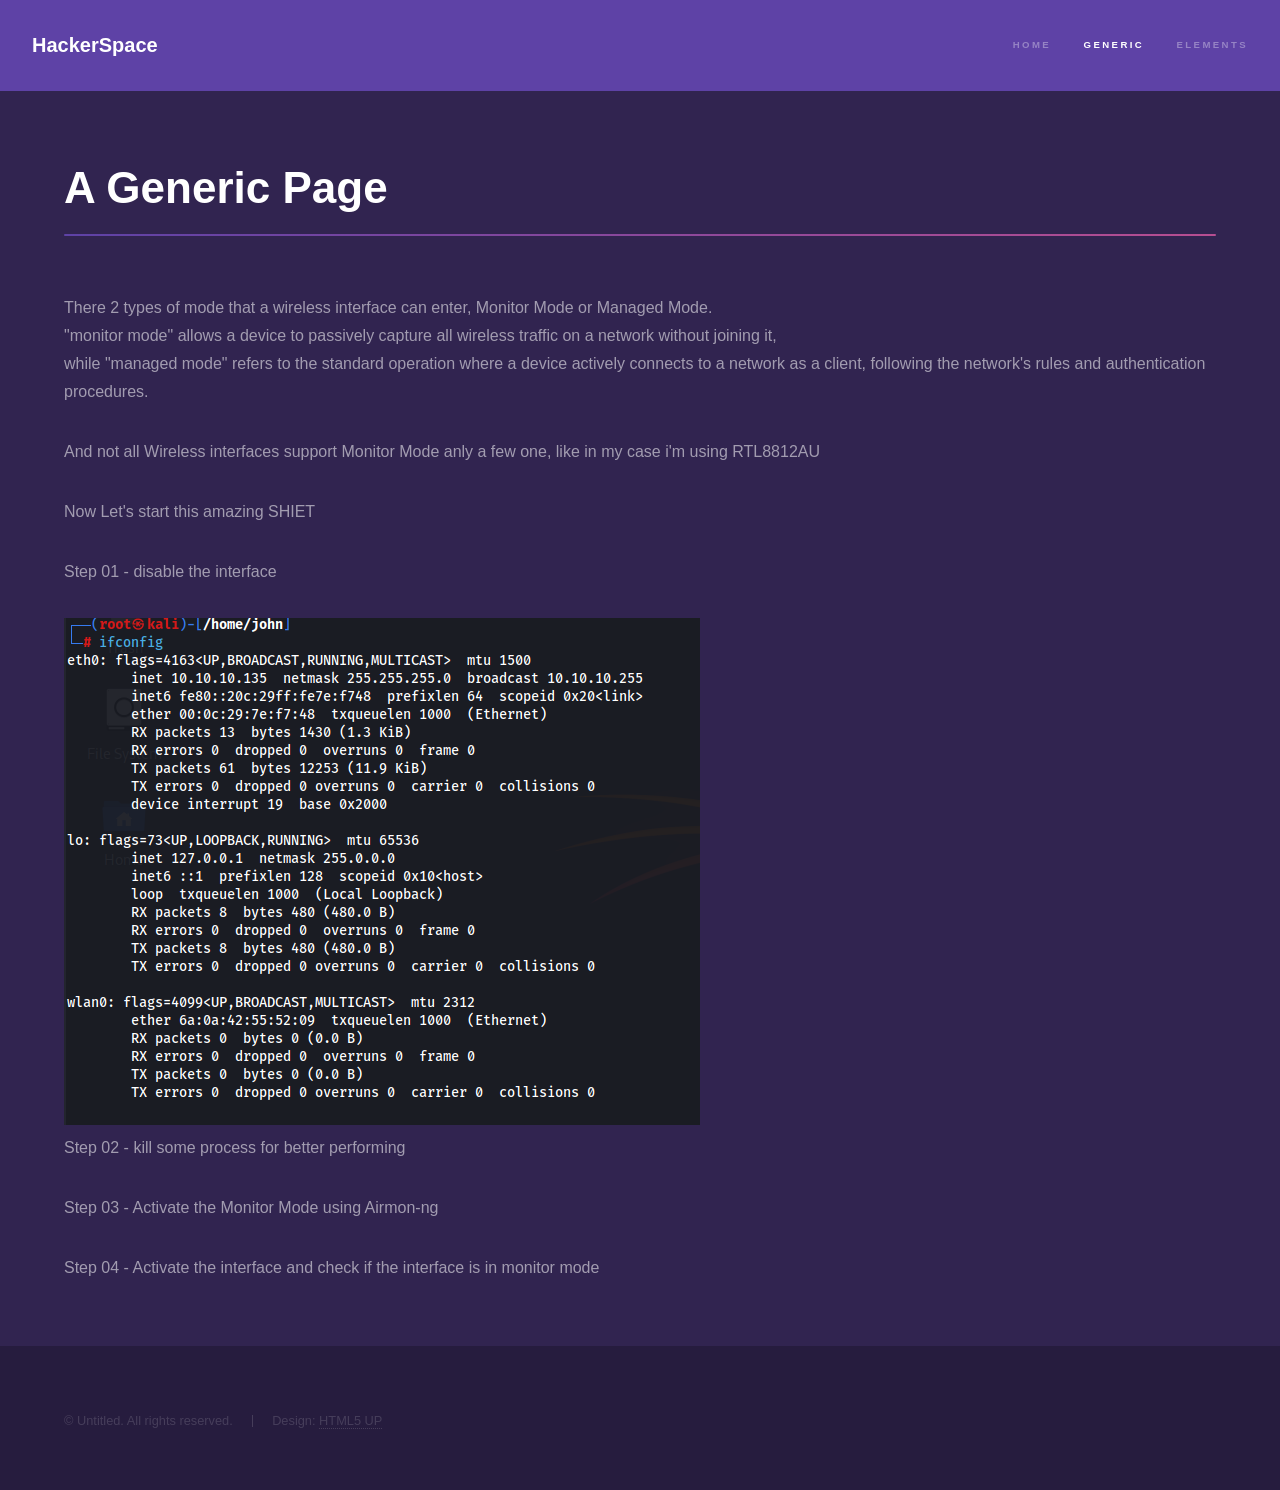
==== commit 36b49ee8: "Update generic_monitor_mode.html" ====
--- a/generic_monitor_mode.html
+++ b/generic_monitor_mode.html
@@ -41,6 +41,7 @@
 							<p>Now Let's start this amazing SHIET</p>
 
 							<p>Step 01 - disable the interface</p>
+							<img src="/generic_monitor_mode/1.png"></img>
 							<p>Step 02 - kill some process for better performing</p>
 							<p>Step 03 - Activate the Monitor Mode using Airmon-ng</p>
 							<p>Step 04 - Activate the interface and check if the interface is in monitor mode </p>
@@ -68,4 +69,4 @@
 			<script src="assets/js/main.js"></script>
 
 	</body>
-</html>+</html>
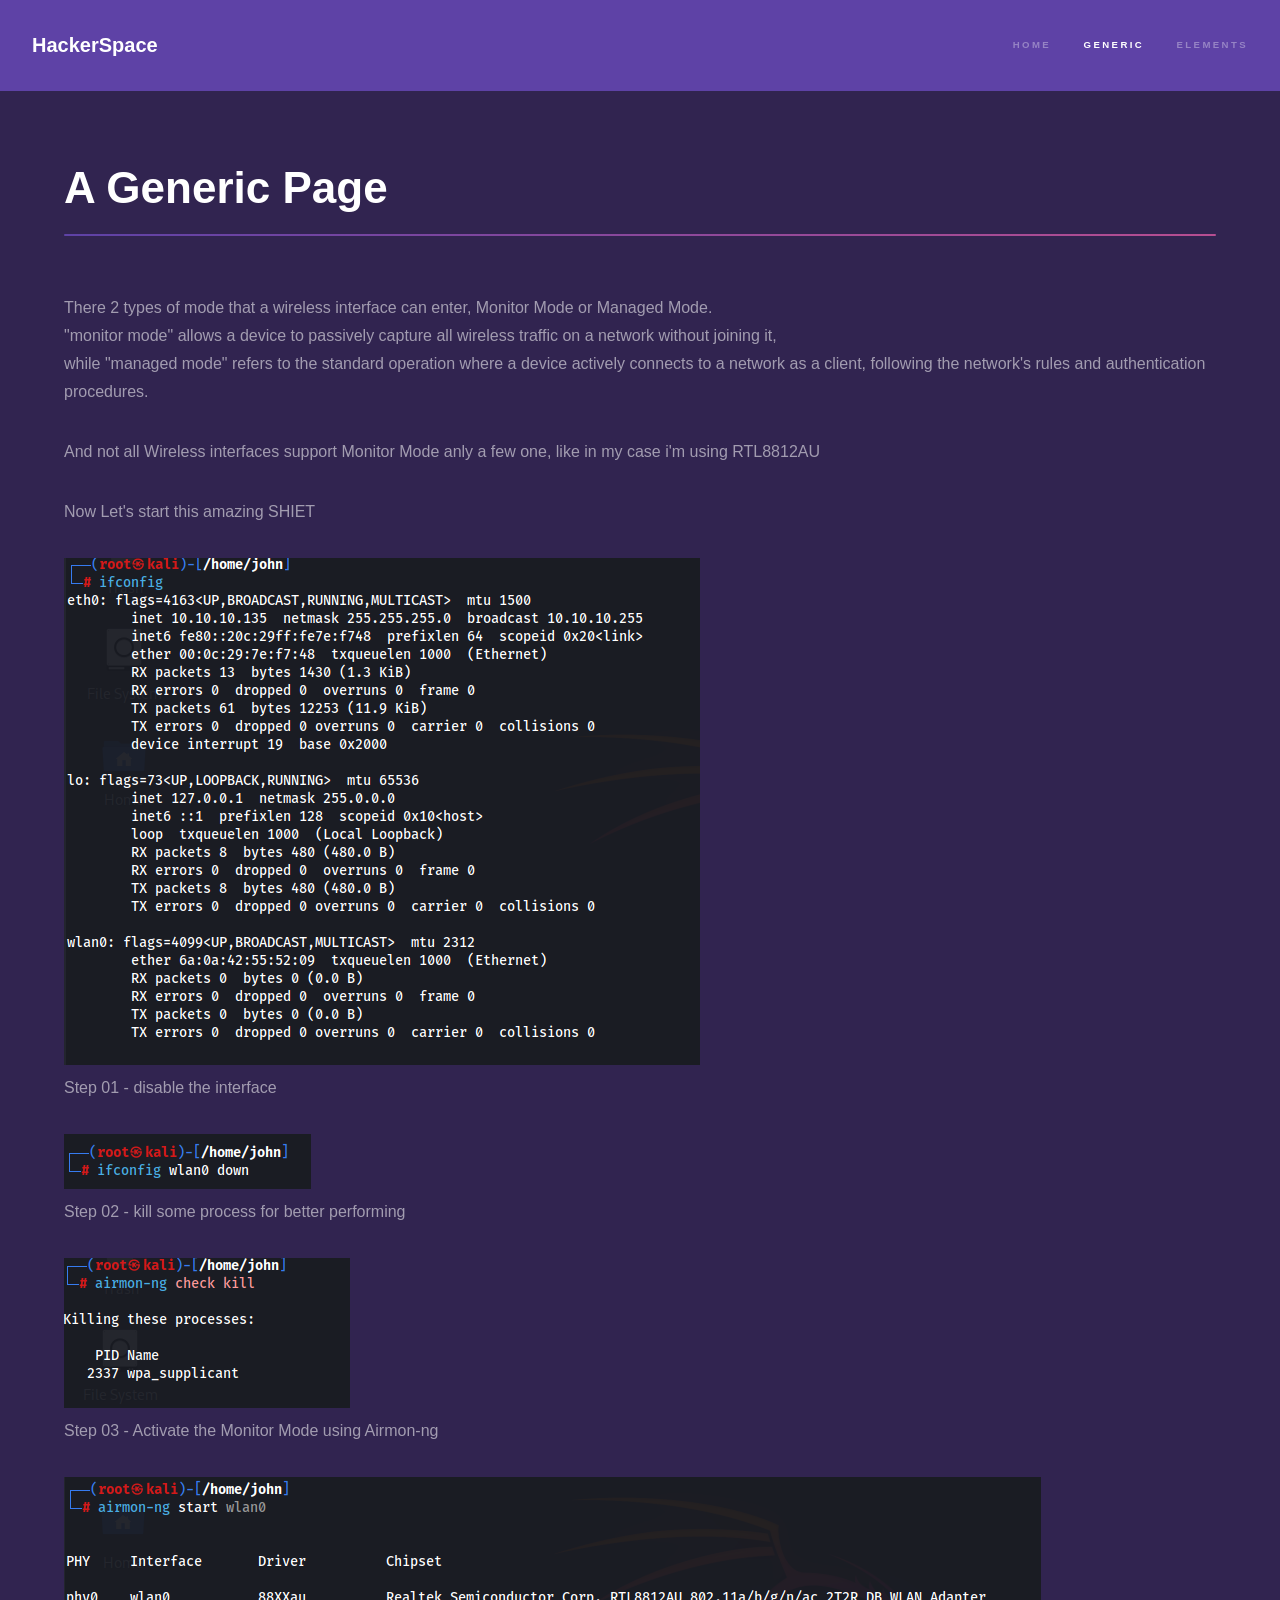
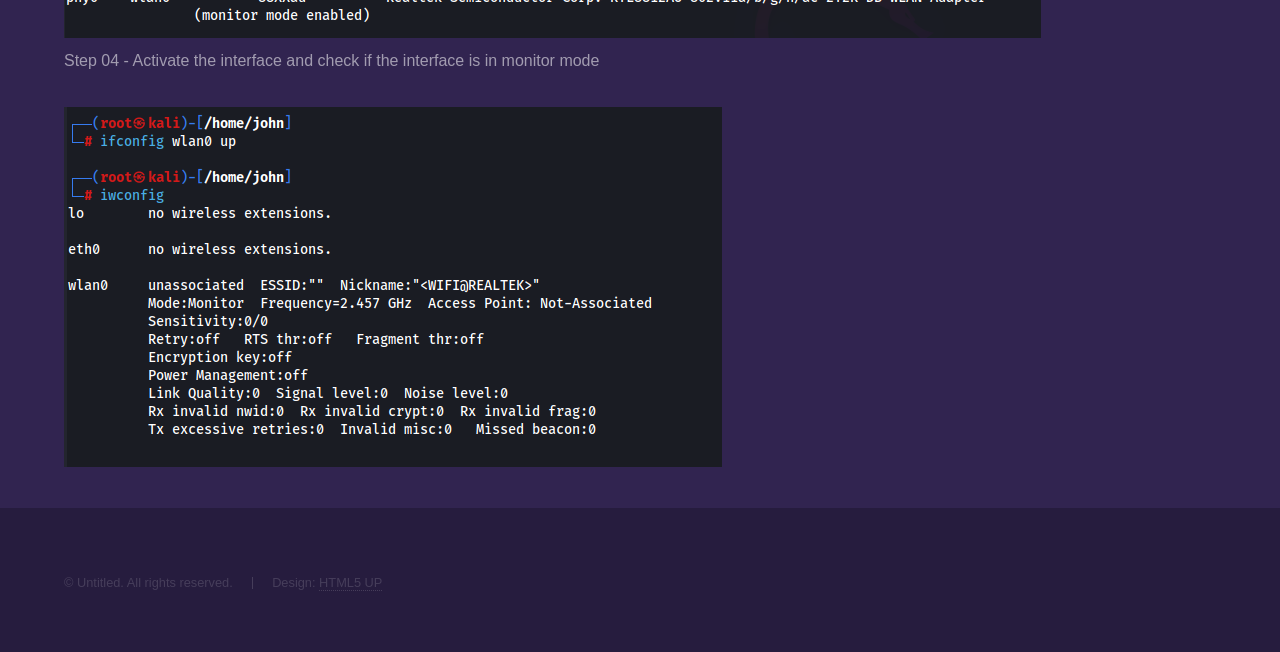
==== commit f738e817: "Update generic_monitor_mode.html" ====
--- a/generic_monitor_mode.html
+++ b/generic_monitor_mode.html
@@ -39,12 +39,15 @@
 							</p>
 							<p>And not all Wireless interfaces support Monitor Mode anly a few one, like in my case i'm using RTL8812AU</p>
 							<p>Now Let's start this amazing SHIET</p>
-
+							<img src="/generic_monitor_mode/1.png"></img>
 							<p>Step 01 - disable the interface</p>
-							<img src="/generic_monitor_mode/1.png"></img>
+							<img src="/generic_monitor_mode/2.png"></img>
 							<p>Step 02 - kill some process for better performing</p>
+							<img src="/generic_monitor_mode/3.png"></img>
 							<p>Step 03 - Activate the Monitor Mode using Airmon-ng</p>
+							<img src="/generic_monitor_mode/4.png"></img>
 							<p>Step 04 - Activate the interface and check if the interface is in monitor mode </p>
+							<img src="/generic_monitor_mode/5.png"></img>
 						</div>
 					</section>
 
